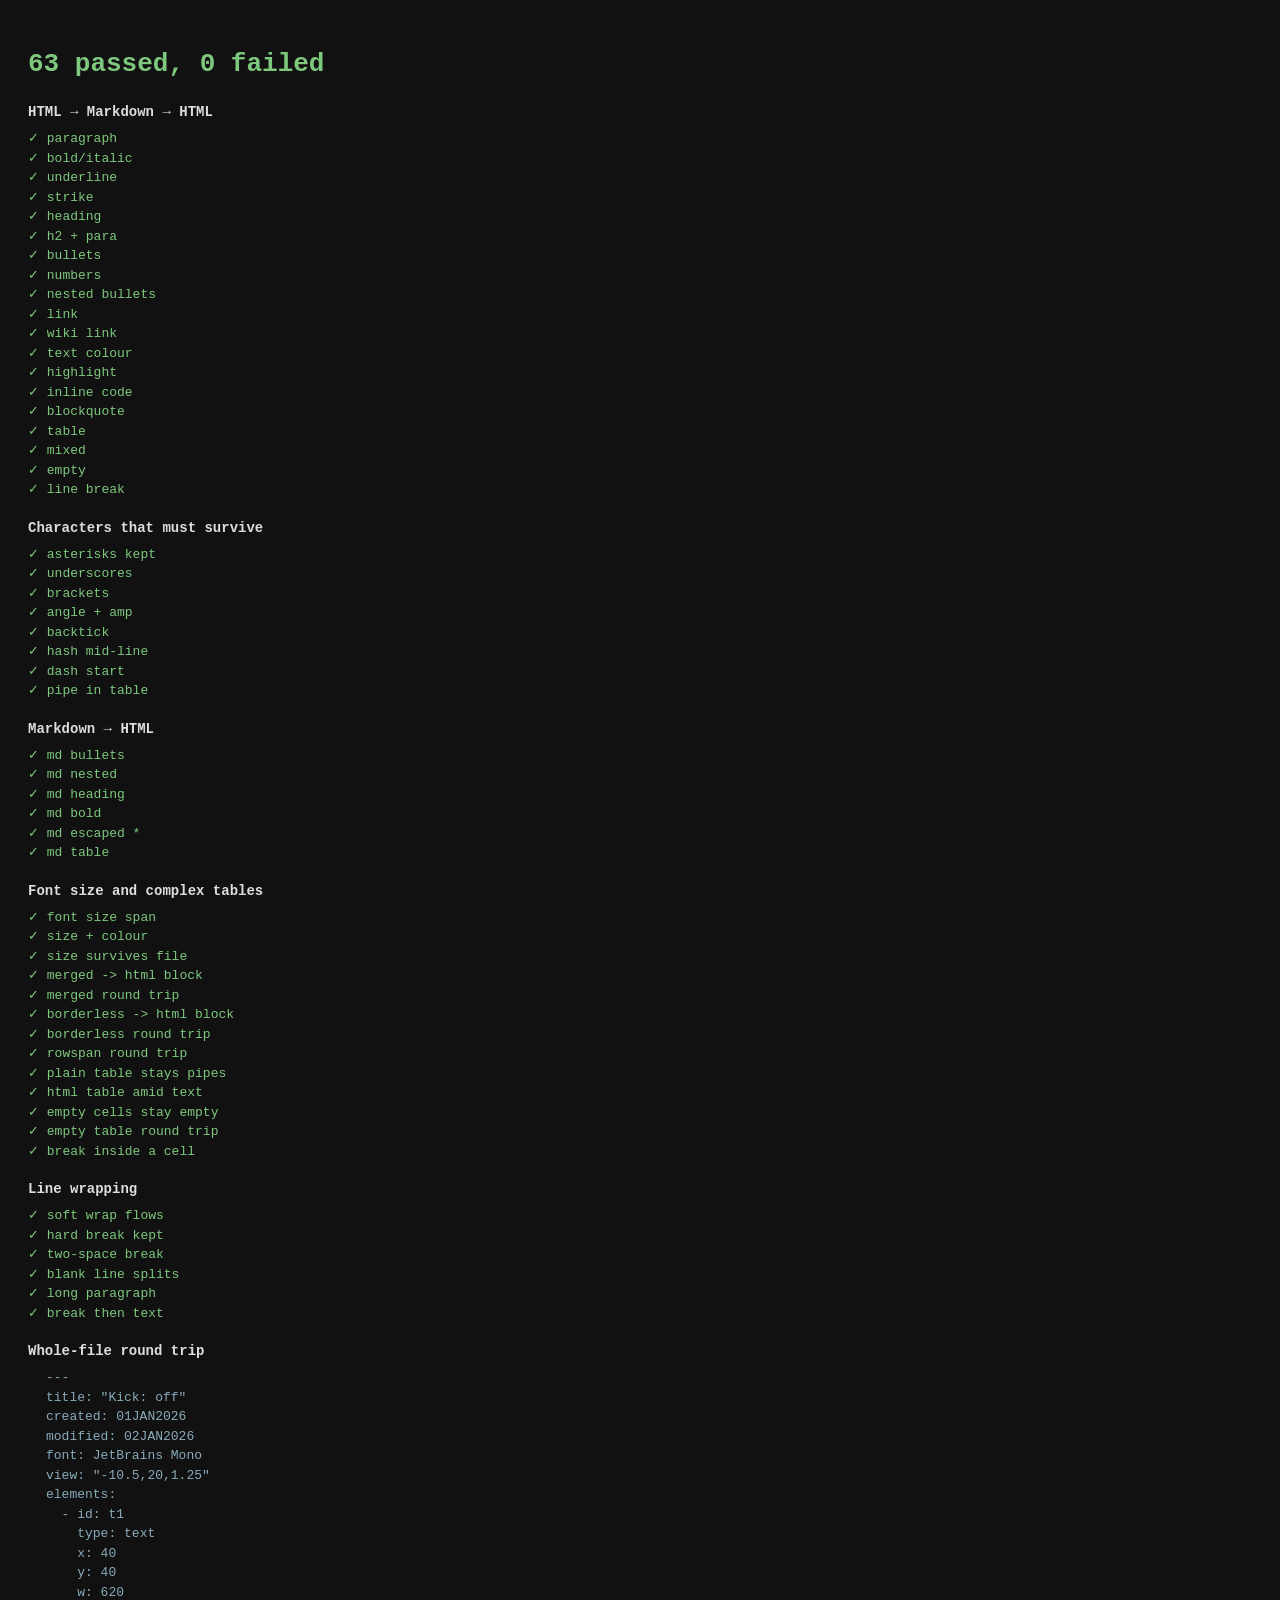
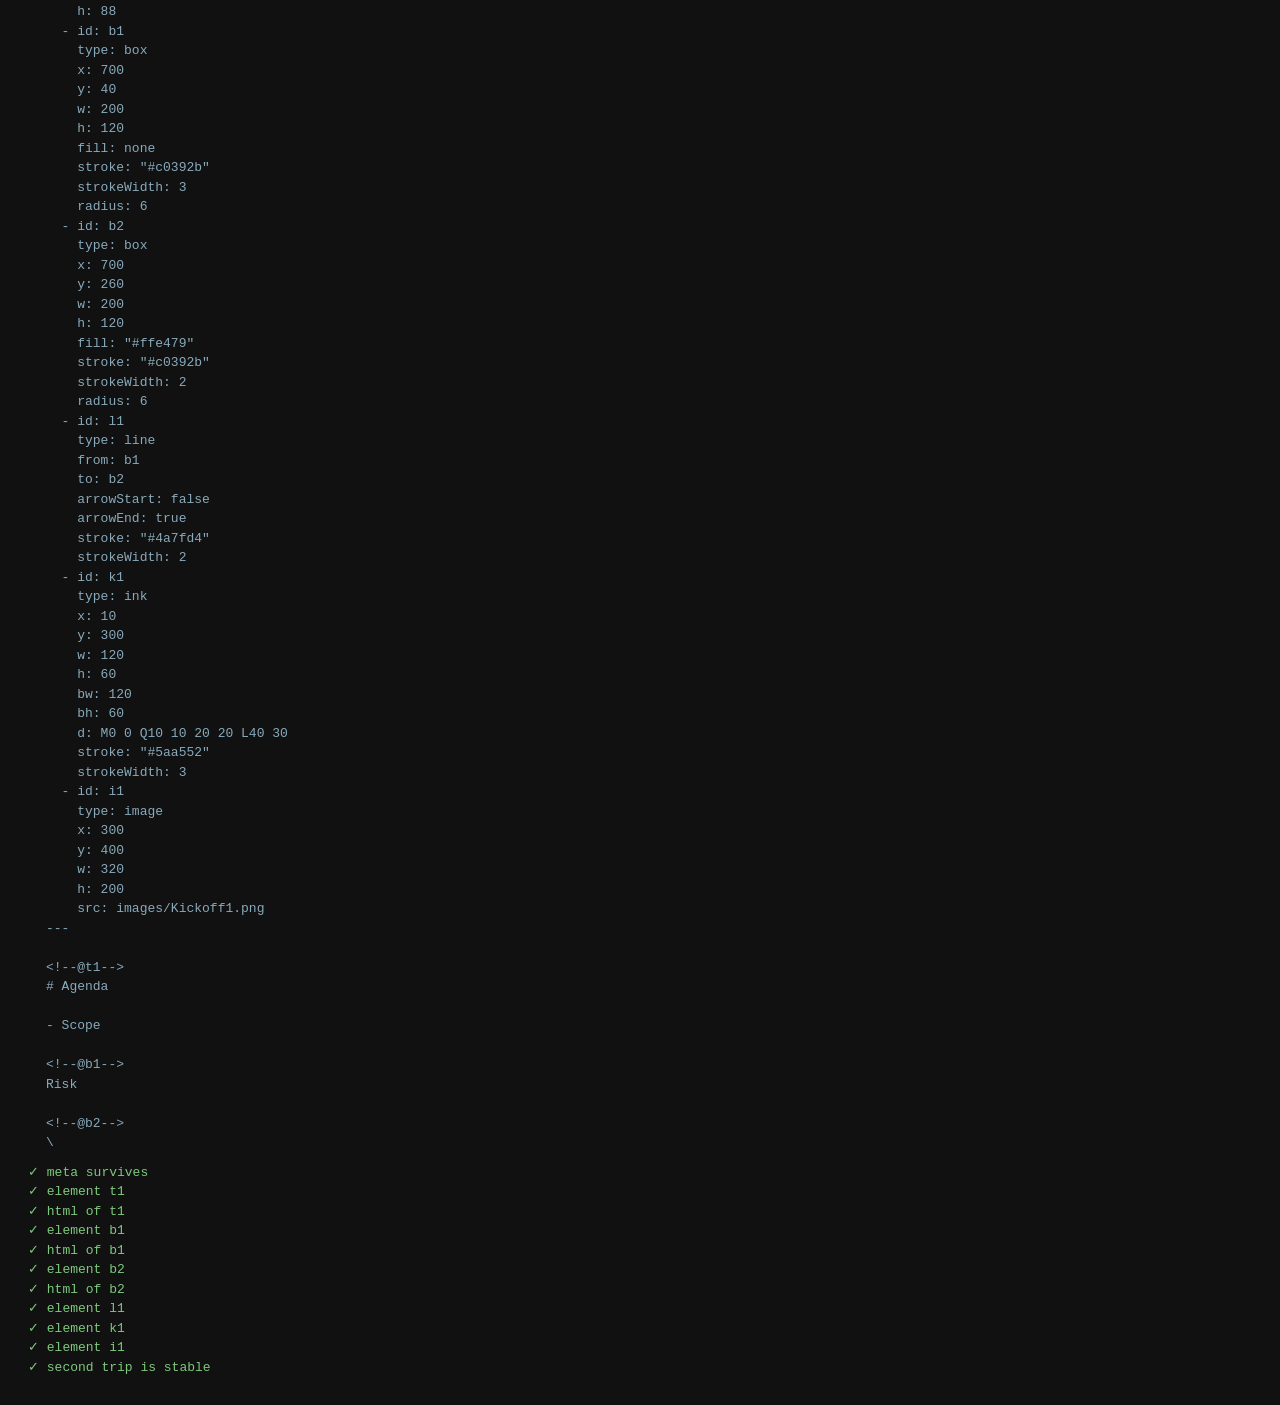
==== app/test.html @ db3f0c67 "Whiteboard: a local, file-backed notebook An offline notes app in the shape of OneNote, where every " ====
<!doctype html>
<html><head><meta charset="utf-8"><title>format round-trip</title>
<style>body{font:13px/1.5 ui-monospace,monospace;padding:20px;background:#111;color:#ddd}
.ok{color:#7ec87e}.bad{color:#ff7b6b}pre{white-space:pre-wrap;margin:2px 0 10px 18px;color:#9aa}
h2{font-size:14px;margin:18px 0 6px}</style></head><body>
<h1 id="head">running…</h1><div id="out"></div>
<script type="module">
import { htmlToMd, mdToHtml, parseNote, serializeNote, inlineToHtml } from './js/format.js';

const out = document.getElementById('out');
let pass = 0, fail = 0;

const norm = h => {
  if (typeof h !== 'string') return String(h);
  const d = document.createElement('div'); d.innerHTML = h;
  return d.innerHTML.replace(/\s+/g, ' ').trim();
};

function t(name, got, want) {
  const ok = norm(got) === norm(want);
  ok ? pass++ : fail++;
  out.insertAdjacentHTML('beforeend',
    `<div class="${ok ? 'ok' : 'bad'}">${ok ? '✓' : '✗'} ${name}</div>` +
    (ok ? '' : `<pre>got : ${norm(got).replace(/[<&]/g, c => c === '<' ? '&lt;' : '&amp;')}
want: ${norm(want).replace(/[<&]/g, c => c === '<' ? '&lt;' : '&amp;')}</pre>`));
}

/** html -> md -> html must land back on the same html */
function trip(name, html) { t(name, mdToHtml(htmlToMd(html)), html); }

out.insertAdjacentHTML('beforeend', '<h2>HTML → Markdown → HTML</h2>');
trip('paragraph',        '<p>Hello world</p>');
trip('bold/italic',      '<p><strong>bold</strong> and <em>italic</em> text</p>');
trip('underline',        '<p><u>underlined</u></p>');
trip('strike',           '<p><s>gone</s></p>');
trip('heading',          '<h1>Agenda</h1>');
trip('h2 + para',        '<h2>Notes</h2><p>body</p>');
trip('bullets',          '<ul><li>one</li><li>two</li></ul>');
trip('numbers',          '<ol><li>first</li><li>second</li></ol>');
trip('nested bullets',   '<ul><li>a<ul><li>b</li></ul></li><li>c</li></ul>');
trip('link',             '<p>see <a href="https://x.dev/a_b">the docs</a></p>');
trip('wiki link',        '<p>see <a class="wiki" data-note="Other Note" href="#">Other Note</a></p>');
trip('text colour',      '<p><span style="color:#d8574b">red</span> normal</p>');
trip('highlight',        '<p><span style="background:#ffe479">lit</span></p>');
trip('inline code',      '<p>run <code>ls -la</code> now</p>');
trip('blockquote',       '<blockquote><p>quoted</p></blockquote>');
trip('table',            '<table><thead><tr><th>a</th><th>b</th></tr></thead><tbody><tr><td>1</td><td>2</td></tr></tbody></table>');
trip('mixed',            '<h1>T</h1><p>intro <strong>x</strong></p><ul><li>bullet</li></ul>');
trip('empty',            '<p><br></p>');
trip('line break',       '<p>one<br>two</p>');

out.insertAdjacentHTML('beforeend', '<h2>Characters that must survive</h2>');
t('asterisks kept',  mdToHtml(htmlToMd('<p>2 * 3 * 4</p>')), '<p>2 * 3 * 4</p>');
t('underscores',     mdToHtml(htmlToMd('<p>snake_case_name</p>')), '<p>snake_case_name</p>');
t('brackets',        mdToHtml(htmlToMd('<p>array[0] and [text]</p>')), '<p>array[0] and [text]</p>');
t('angle + amp',     mdToHtml(htmlToMd('<p>a &lt; b &amp;&amp; c &gt; d</p>')), '<p>a &lt; b &amp;&amp; c &gt; d</p>');
t('backtick',        mdToHtml(htmlToMd('<p>a ` b</p>')), '<p>a ` b</p>');
t('hash mid-line',   mdToHtml(htmlToMd('<p>issue #42 filed</p>')), '<p>issue #42 filed</p>');
t('dash start',      mdToHtml(htmlToMd('<p>- not a bullet</p>')), '<p>- not a bullet</p>');
t('pipe in table',   mdToHtml(htmlToMd('<table><tbody><tr><td>a|b</td></tr></tbody></table>')),
                     '<table><thead><tr><th>a|b</th></tr></thead><tbody></tbody></table>');

out.insertAdjacentHTML('beforeend', '<h2>Markdown → HTML</h2>');
t('md bullets',   mdToHtml('- one\n- two'), '<ul><li>one</li><li>two</li></ul>');
t('md nested',    mdToHtml('- a\n  - b'),   '<ul><li>a<ul><li>b</li></ul></li></ul>');
t('md heading',   mdToHtml('## Two'),        '<h2>Two</h2>');
t('md bold',      mdToHtml('a **b** c'),     '<p>a <strong>b</strong> c</p>');
t('md escaped *', mdToHtml('a \\*b\\* c'),   '<p>a *b* c</p>');
t('md table',     mdToHtml('| a | b |\n| --- | --- |\n| 1 | 2 |'),
   '<table><thead><tr><th>a</th><th>b</th></tr></thead><tbody><tr><td>1</td><td>2</td></tr></tbody></table>');

out.insertAdjacentHTML('beforeend', '<h2>Font size and complex tables</h2>');
trip('font size span',  '<p>a <span style="font-size:24px">big</span> word</p>');
trip('size + colour',   '<p><span style="color:#4a7fd4;font-size:20px">both</span></p>');
t('size survives file',
  (() => { const d = { meta: { title: 'S', created: '01JAN2026', modified: '01JAN2026',
                               font: 'Roboto', view: null },
                       elements: [{ id: 't1', type: 'text', x: 0, y: 0, w: 300,
                                    html: '<p><span style="font-size:32px">huge</span></p>' }] };
           return parseNote(serializeNote(d)).elements[0].html; })(),
  '<p><span style="font-size:32px">huge</span></p>');

// merged cells and hidden rules have no pipe-table spelling -> raw HTML block
const merged = '<table><tr><th colspan="2">Span</th></tr><tr><td>1</td><td>2</td></tr></table>';
t('merged -> html block', htmlToMd(merged).startsWith('<table>'), true);
trip('merged round trip', merged);
const borderless = '<table data-borders="off"><tr><td>a</td><td>b</td></tr></table>';
t('borderless -> html block', htmlToMd(borderless).includes('data-borders'), true);
trip('borderless round trip', borderless);
const rowspan = '<table><tr><td rowspan="2">tall</td><td>x</td></tr><tr><td>y</td></tr></table>';
trip('rowspan round trip', rowspan);
t('plain table stays pipes',
  htmlToMd('<table><thead><tr><th>a</th></tr></thead><tbody><tr><td>1</td></tr></tbody></table>')
    .startsWith('|'), true);
t('html table amid text',
  mdToHtml('before\n\n' + merged + '\n\nafter').includes('colspan="2"'), true);

t('empty cells stay empty',
  htmlToMd('<table><tr><th><br></th><th>x</th></tr><tr><td><br></td><td><br></td></tr></table>'),
  '|   | x |\n| --- | --- |\n|   |   |');
trip('empty table round trip',
  '<table><thead><tr><th><br></th><th><br></th></tr></thead><tbody><tr><td><br></td><td><br></td></tr></tbody></table>');
t('break inside a cell',
  htmlToMd('<table><tr><td>a<br>b</td></tr></table>').includes('a<br>b'), true);

out.insertAdjacentHTML('beforeend', '<h2>Line wrapping</h2>');
t('soft wrap flows',   mdToHtml('line one\nline two'), '<p>line one line two</p>');
t('hard break kept',   mdToHtml('one\\\ntwo'), '<p>one<br>two</p>');
t('two-space break',   mdToHtml('one  \ntwo'), '<p>one<br>two</p>');
t('blank line splits', mdToHtml('one\n\ntwo'), '<p>one</p><p>two</p>');
trip('long paragraph', '<p>' + 'word '.repeat(30).trim() + '</p>');
trip('break then text', '<p>alpha<br>beta gamma</p>');

out.insertAdjacentHTML('beforeend', '<h2>Whole-file round trip</h2>');
const doc = {
  meta: { title: 'Kick: off', created: '01JAN2026', modified: '02JAN2026',
          font: 'JetBrains Mono', view: { x: -10.5, y: 20, scale: 1.25 } },
  elements: [
    { id: 't1', type: 'text', x: 40, y: 40, w: 620, h: 88, html: '<h1>Agenda</h1><ul><li>Scope</li></ul>' },
    { id: 'b1', type: 'box', x: 700, y: 40, w: 200, h: 120, fill: 'none',
      stroke: '#c0392b', strokeWidth: 3, radius: 6, html: '<p>Risk</p>' },
    { id: 'b2', type: 'box', x: 700, y: 260, w: 200, h: 120, fill: '#ffe479',
      stroke: '#c0392b', strokeWidth: 2, radius: 6, html: '<p><br></p>' },
    { id: 'l1', type: 'line', from: 'b1', to: 'b2', stroke: '#4a7fd4', strokeWidth: 2,
      arrowStart: false, arrowEnd: true },
    { id: 'k1', type: 'ink', x: 10, y: 300, w: 120, h: 60, bw: 120, bh: 60,
      stroke: '#5aa552', strokeWidth: 3, d: 'M0 0 Q10 10 20 20 L40 30' },
    { id: 'i1', type: 'image', x: 300, y: 400, w: 320, h: 200, src: 'images/Kickoff1.png' },
  ],
};
const text = serializeNote(doc);
out.insertAdjacentHTML('beforeend',
  `<pre style="color:#8ab">${text.replace(/[<&]/g, c => c === '<' ? '&lt;' : '&amp;')}</pre>`);
const back = parseNote(text);
t('meta survives', JSON.stringify(back.meta), JSON.stringify(doc.meta));
for (const want of doc.elements) {
  const got = back.elements.find(e => e.id === want.id) || {};
  const keys = Object.keys(want).filter(k => k !== 'html' && want[k] !== undefined &&
                                             want[k] !== '' && want[k] !== false);
  t('element ' + want.id,
    JSON.stringify(Object.fromEntries(keys.map(k => [k, got[k]]))),
    JSON.stringify(Object.fromEntries(keys.map(k => [k, want[k]]))));
  if (want.html) t('  html of ' + want.id, got.html, want.html);
}
t('second trip is stable', serializeNote(back), text);

document.getElementById('head').textContent = `${pass} passed, ${fail} failed`;
document.getElementById('head').className = fail ? 'bad' : 'ok';
document.title = fail ? `FAIL ${fail}` : `PASS ${pass}`;
</script></body></html>
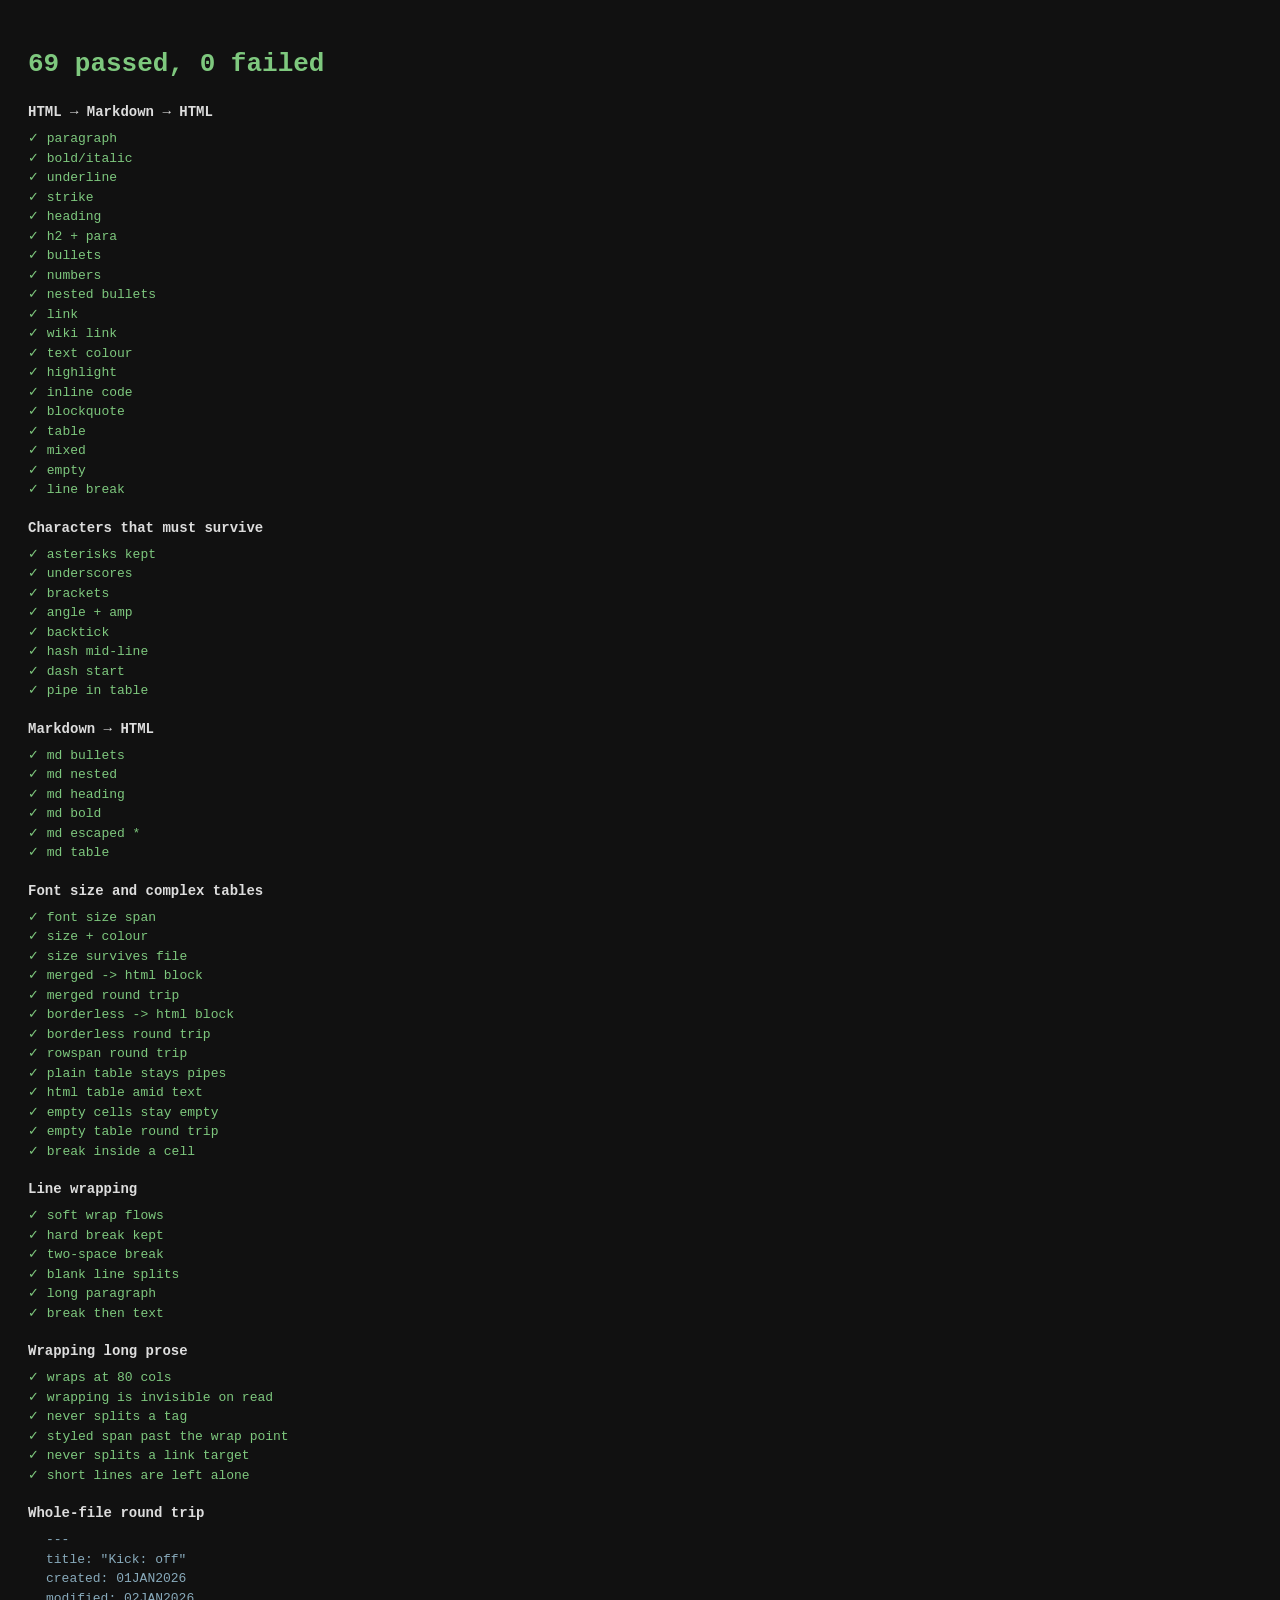
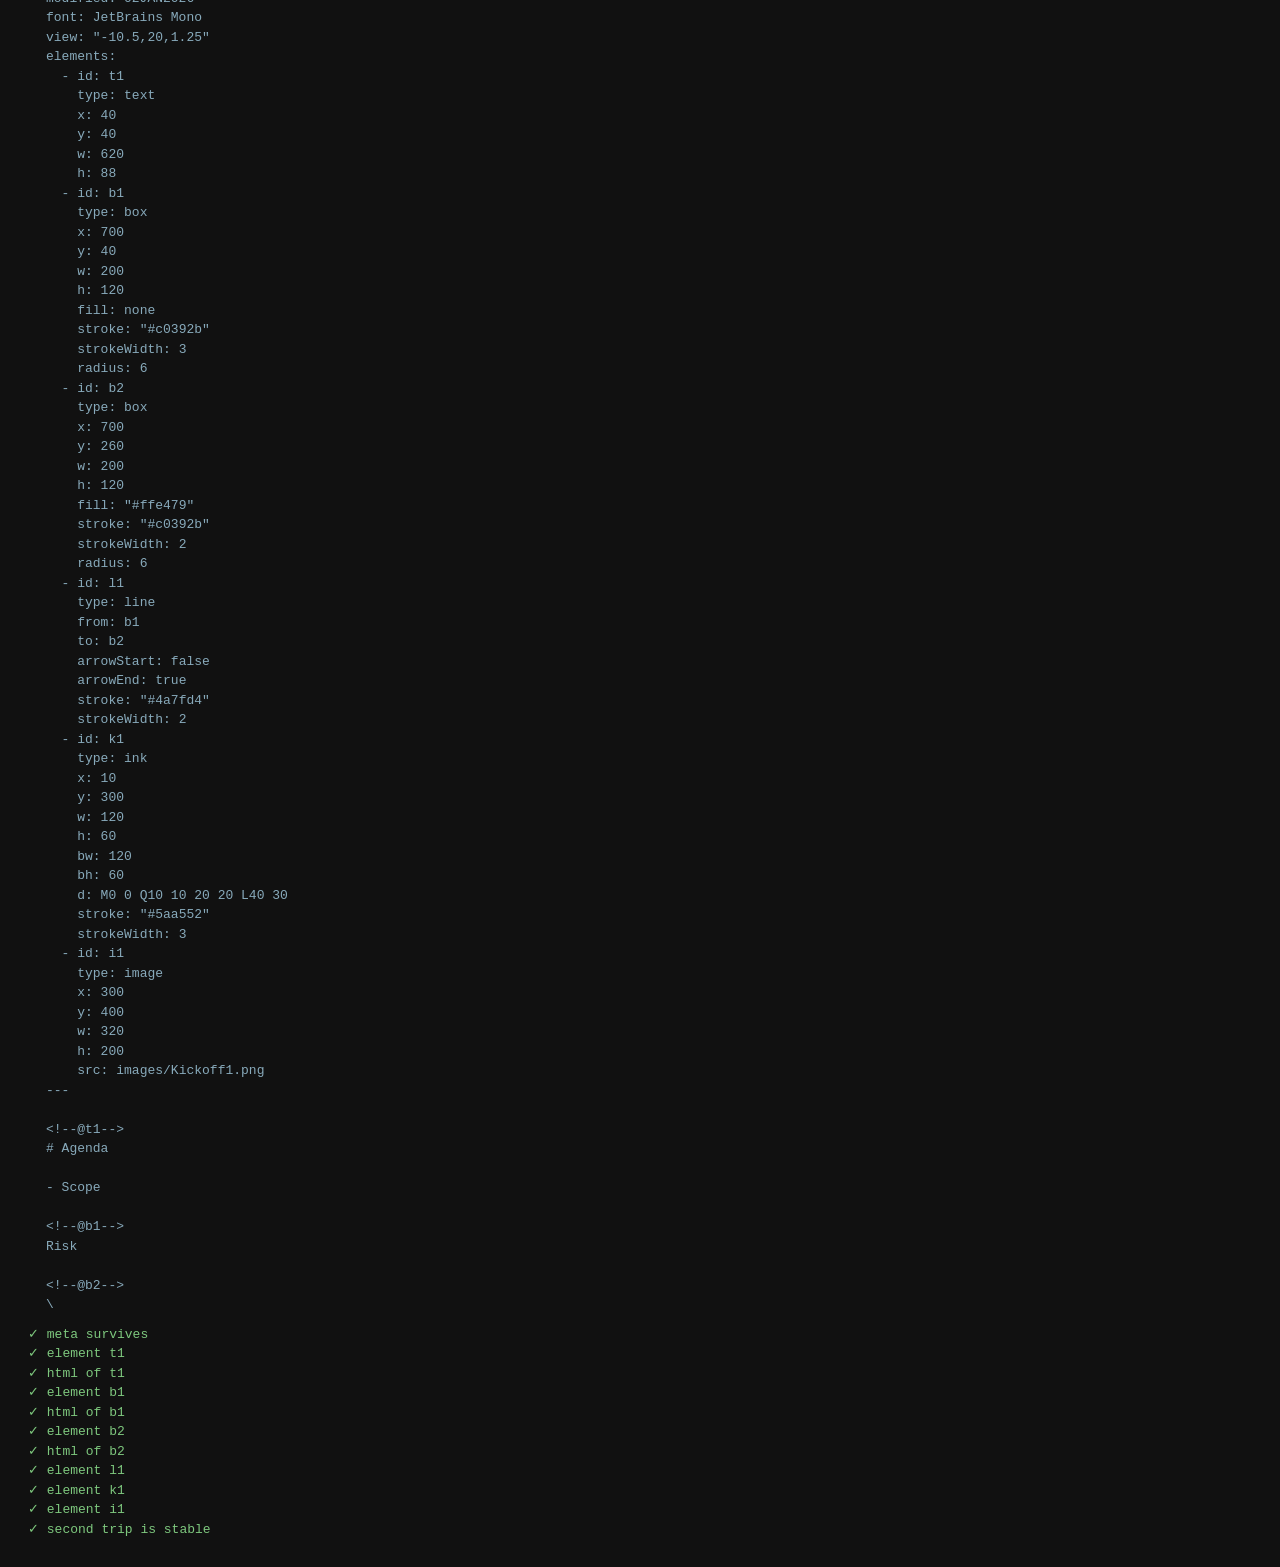
==== commit 8f8d5920: "init" ====
--- a/app/test.html
+++ b/app/test.html
@@ -111,6 +111,21 @@
 trip('long paragraph', '<p>' + 'word '.repeat(30).trim() + '</p>');
 trip('break then text', '<p>alpha<br>beta gamma</p>');
 
+out.insertAdjacentHTML('beforeend', '<h2>Wrapping long prose</h2>');
+const long = 'word '.repeat(40).trim();
+t('wraps at 80 cols',
+  htmlToMd('<p>' + long + '</p>').split('\n').every(l => l.length <= 80), true);
+t('wrapping is invisible on read', mdToHtml(htmlToMd('<p>' + long + '</p>')), '<p>' + long + '</p>');
+t('never splits a tag',
+  htmlToMd('<p>' + 'pad '.repeat(20) + '<span style="color:#d8574b;font-size:20px">tinted words</span> tail</p>')
+    .split('\n').every(l => (l.match(/</g) || []).length === (l.match(/>/g) || []).length), true);
+trip('styled span past the wrap point',
+  '<p>' + 'pad '.repeat(20) + '<span style="color:#d8574b">tinted</span> tail</p>');
+t('never splits a link target',
+  htmlToMd('<p>' + 'pad '.repeat(20) + '<a href="https://example.com/a-very-long-path/here">link</a></p>')
+    .includes('](https://example.com/a-very-long-path/here)'), true);
+t('short lines are left alone', htmlToMd('<p>just a short line</p>'), 'just a short line');
+
 out.insertAdjacentHTML('beforeend', '<h2>Whole-file round trip</h2>');
 const doc = {
   meta: { title: 'Kick: off', created: '01JAN2026', modified: '02JAN2026',
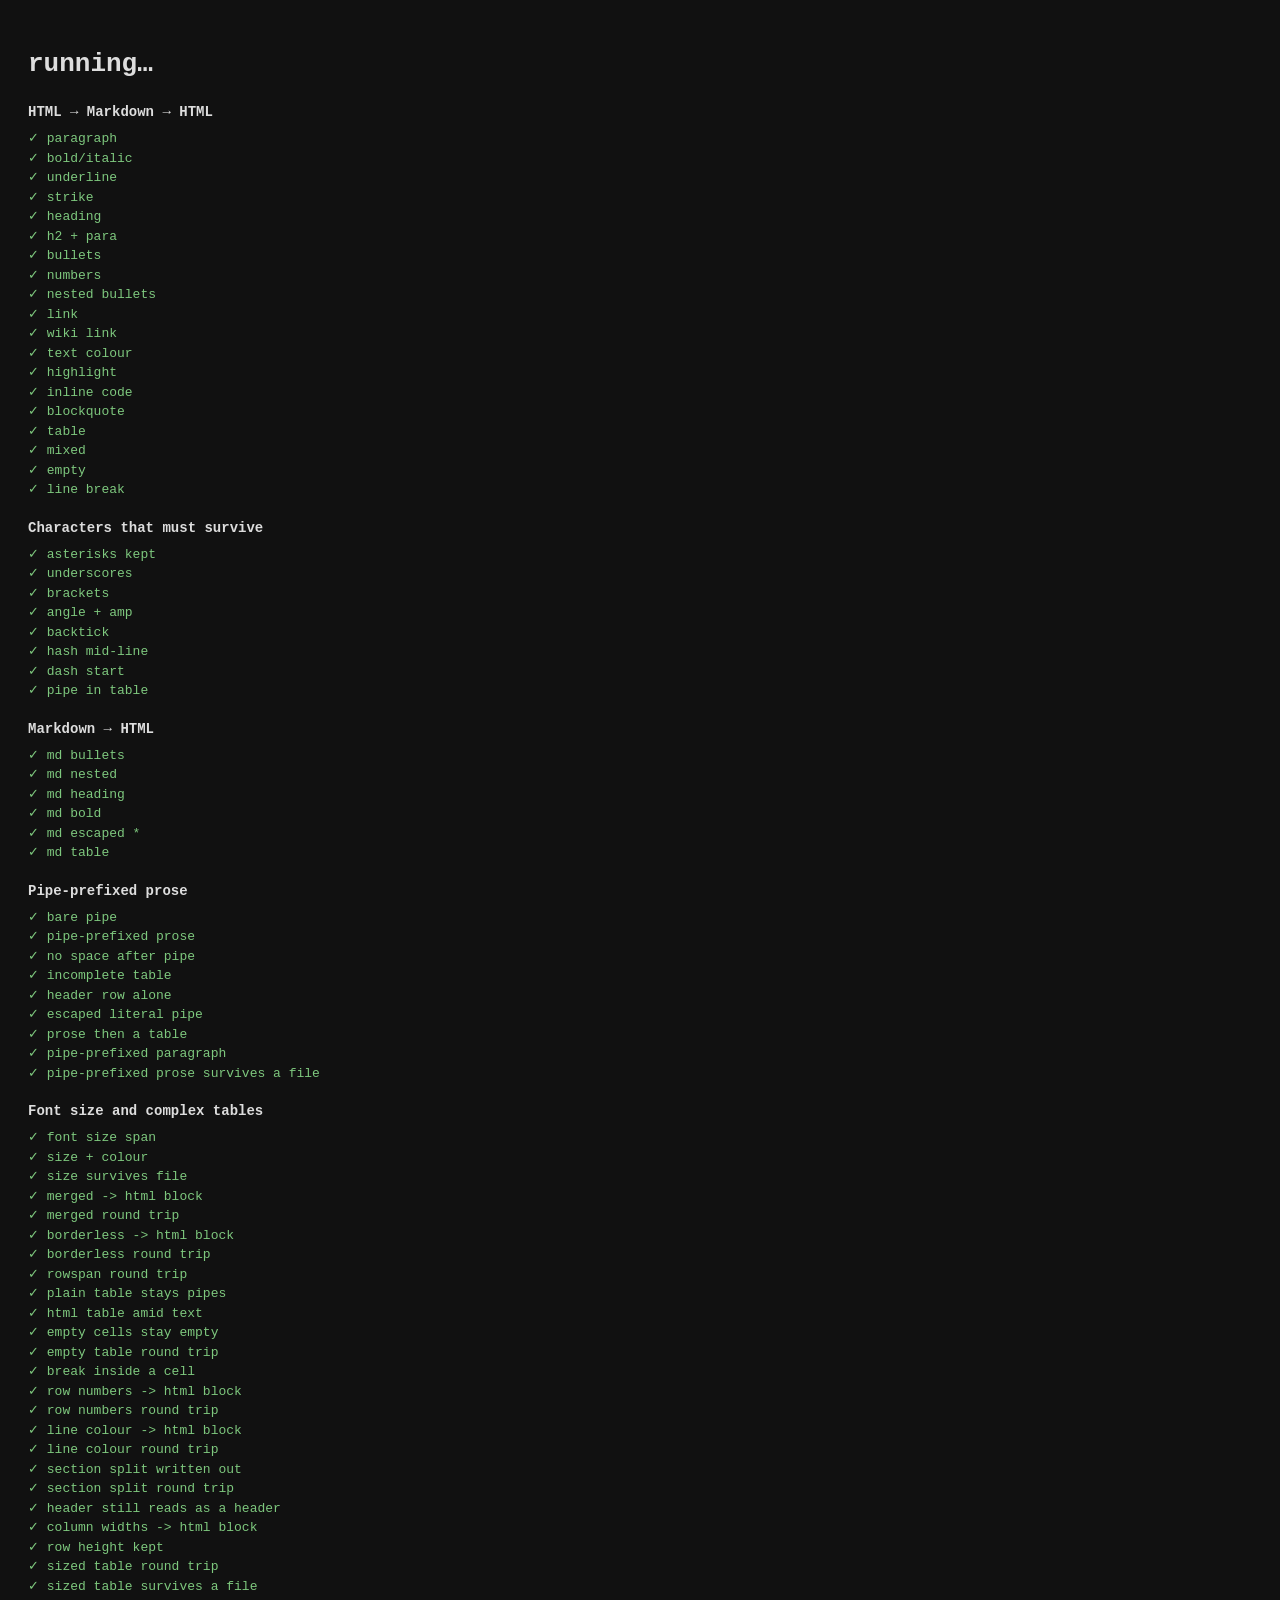
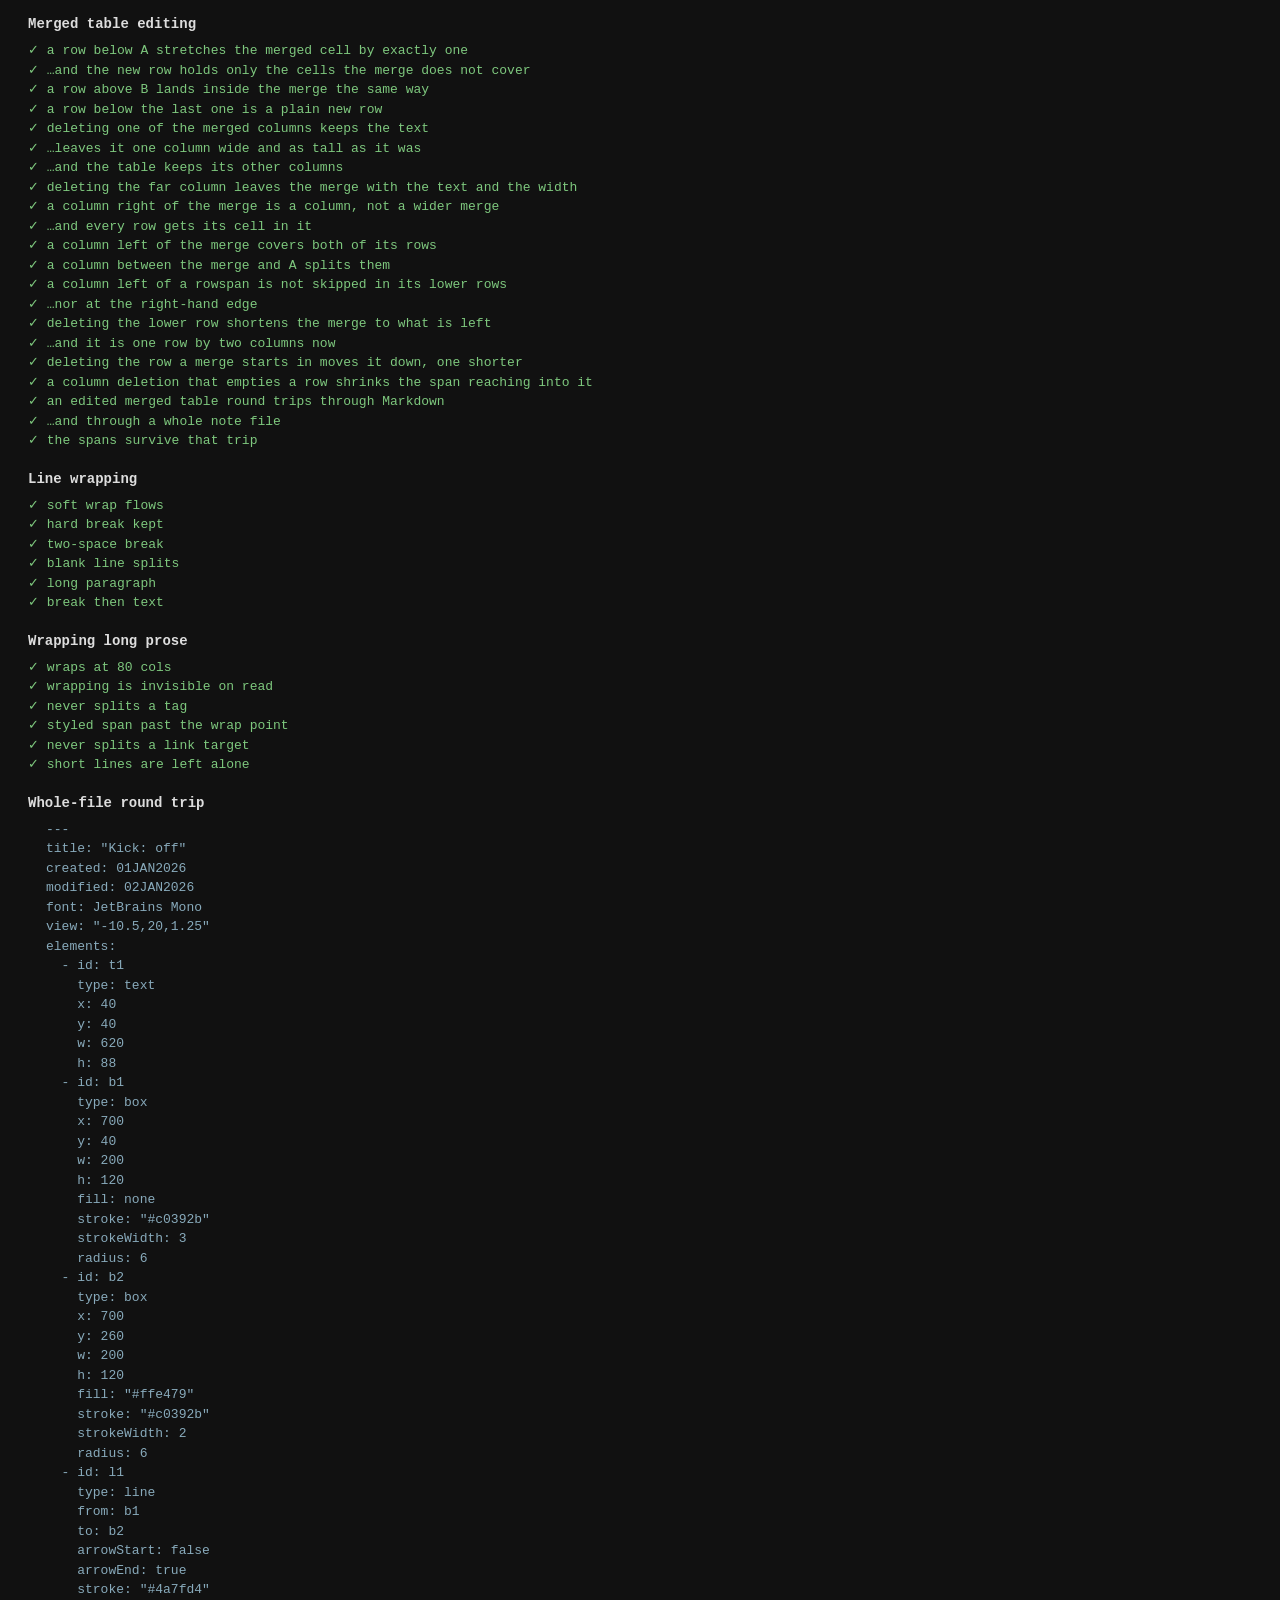
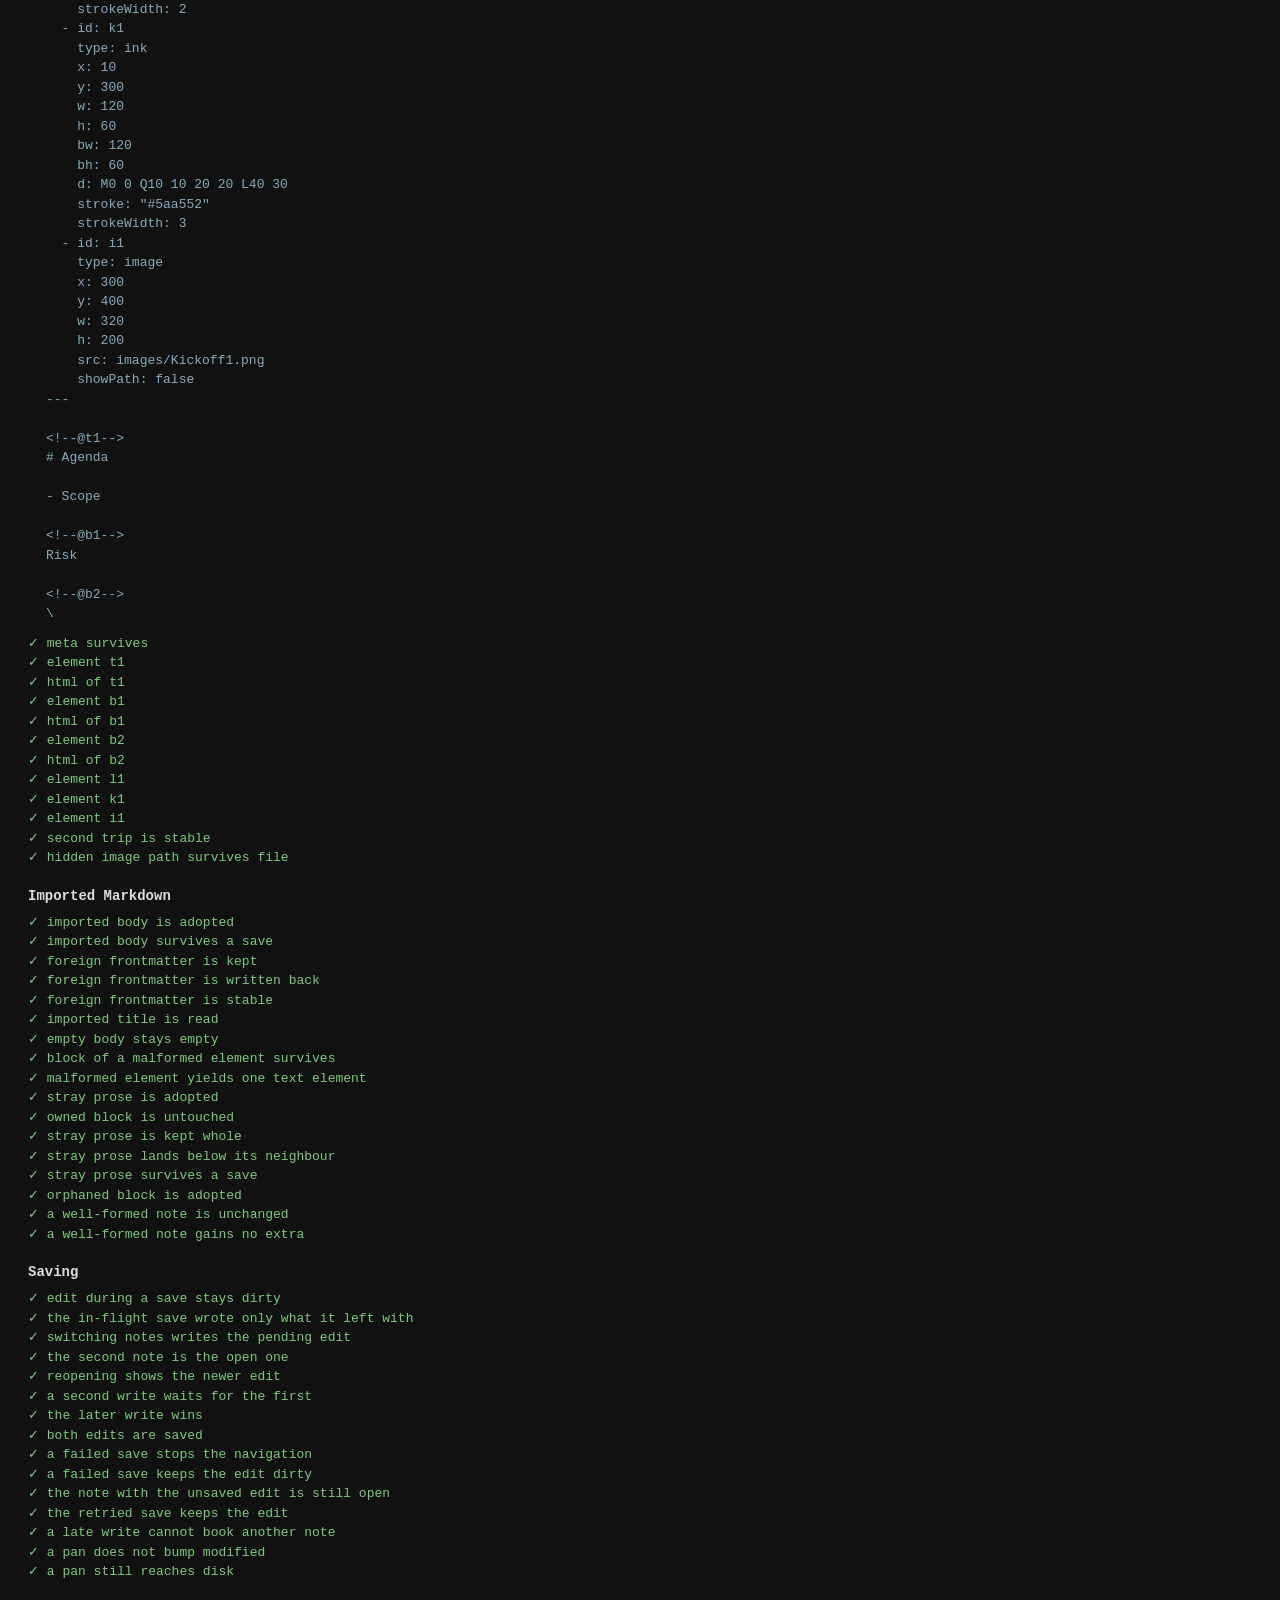
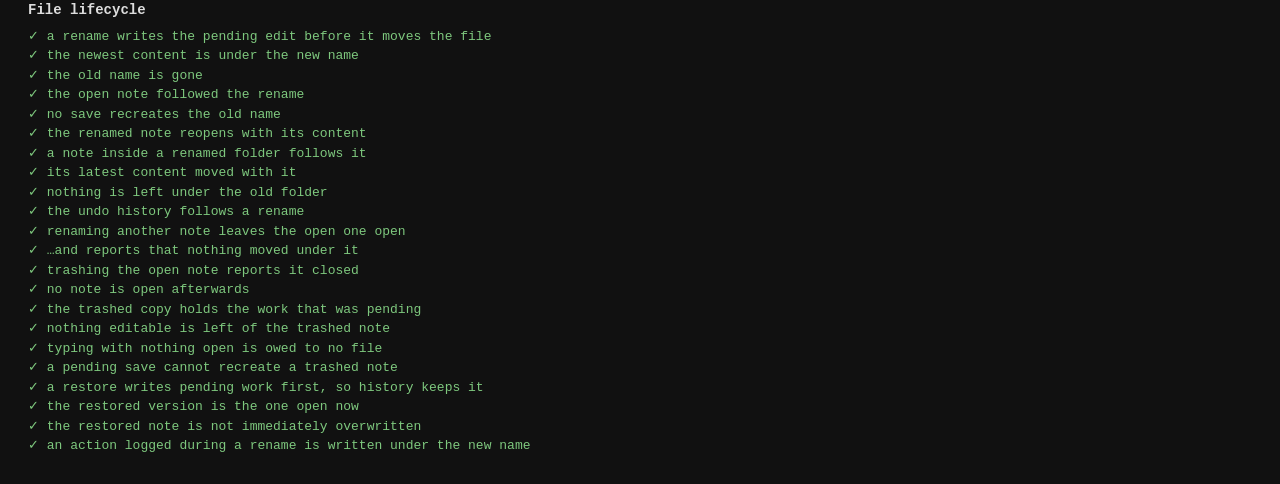
==== commit 0fe14494: "init" ====
--- a/app/test.html
+++ b/app/test.html
@@ -5,7 +5,7 @@
 h2{font-size:14px;margin:18px 0 6px}</style></head><body>
 <h1 id="head">running…</h1><div id="out"></div>
 <script type="module">
-import { htmlToMd, mdToHtml, parseNote, serializeNote, inlineToHtml } from './js/format.js';
+import { htmlToMd, mdToHtml, parseNote, serializeNote, inlineToHtml, __test } from './js/app.js';
 
 const out = document.getElementById('out');
 let pass = 0, fail = 0;
@@ -69,6 +69,79 @@
 t('md table',     mdToHtml('| a | b |\n| --- | --- |\n| 1 | 2 |'),
    '<table><thead><tr><th>a</th><th>b</th></tr></thead><tbody><tr><td>1</td><td>2</td></tr></tbody></table>');
 
+out.insertAdjacentHTML('beforeend', '<h2>Pipe-prefixed prose</h2>');
+
+// A line opening with | that has no divider row under it is not a table. It
+// used to be turned away by the table branch and by the paragraph loop alike,
+// so mdToHtml() spun on it without ever consuming it. A hang cannot be caught
+// on the thread it happens on, so these cases run in a worker that is
+// terminated if it stops answering: a regression fails here instead of
+// freezing the whole suite.
+const pipeCases = [
+  ['bare pipe',           '|',                            '<p>|</p>'],
+  ['pipe-prefixed prose', '| ordinary text',              '<p>| ordinary text</p>'],
+  ['no space after pipe', '|tight',                       '<p>|tight</p>'],
+  ['incomplete table',    '| a | b |\n| 1 | 2 |',         '<p>| a | b | | 1 | 2 |</p>'],
+  ['header row alone',    '| a | b |',                    '<p>| a | b |</p>'],
+  ['escaped literal pipe', 'a \\| b',                      '<p>a | b</p>'],
+  ['prose then a table',  'intro\n| a | b |\n| --- | --- |\n| 1 | 2 |',
+    '<p>intro</p><table><thead><tr><th>a</th><th>b</th></tr></thead>' +
+    '<tbody><tr><td>1</td><td>2</td></tr></tbody></table>'],
+];
+
+// The worker gets app.js as text and runs it with the handful of browser
+// globals its top level touches, so the parser under test is the shipped one.
+const WORKER_SRC = `
+onmessage = e => {
+  const noop = () => {};
+  const node = () => ({ style: {}, dataset: {}, children: [], childNodes: [],
+    innerHTML: '', textContent: '', append: noop, appendChild: noop, setAttribute: noop,
+    getAttribute: () => null, addEventListener: noop, querySelector: () => null,
+    querySelectorAll: () => [], classList: { add: noop, remove: noop, toggle: noop, contains: () => false } });
+  const document = { createElement: node, createElementNS: node, createTextNode: node,
+    createDocumentFragment: node, createRange: node, body: node(), head: node(),
+    documentElement: node(), querySelector: () => null, querySelectorAll: () => [],
+    getElementById: () => null, addEventListener: noop, removeEventListener: noop,
+    execCommand: noop, getSelection: () => null };
+  const window = { addEventListener: noop, removeEventListener: noop, devicePixelRatio: 1,
+    getComputedStyle: () => ({}), location: { href: '', hash: '' },
+    matchMedia: () => ({ matches: false, addEventListener: noop, addListener: noop }) };
+  const localStorage = { getItem: () => null, setItem: noop, removeItem: noop };
+  const parse = new Function('document', 'window', 'localStorage', 'navigator', 'fetch',
+    e.data.src + '\\n; return mdToHtml;')(document, window, localStorage,
+    { userAgent: '', platform: '', sendBeacon: noop }, () => new Promise(noop));
+  postMessage(e.data.cases.map(parse));
+};
+`;
+
+const parsed = await (async () => {
+  const src = (await (await fetch('./js/app.js')).text()).replace(/^export /gm, '');
+  const url = URL.createObjectURL(new Blob([WORKER_SRC], { type: 'text/javascript' }));
+  const worker = new Worker(url);
+  try {
+    return await new Promise(resolve => {
+      const bell = setTimeout(() => resolve({ error: 'timed out after 3s' }), 3000);
+      worker.onmessage = ev => { clearTimeout(bell); resolve(ev.data); };
+      worker.onerror = ev => { clearTimeout(bell); resolve({ error: ev.message || 'worker error' }); };
+      worker.postMessage({ src, cases: pipeCases.map(c => c[1]) });
+    });
+  } finally { worker.terminate(); URL.revokeObjectURL(url); }
+})();
+
+if (!Array.isArray(parsed)) {
+  t('mdToHtml answers on pipe-prefixed lines', parsed.error, 'an answer');
+} else {
+  pipeCases.forEach(([name, , want], k) => t(name, parsed[k], want));
+
+  // Only now that the parser is known to return is it safe to run the same
+  // text through the page's own thread.
+  trip('pipe-prefixed paragraph', '<p>| ordinary text</p>');
+  t('pipe-prefixed prose survives a file', (() => {
+    const md = '---\ntitle: T\nelements:\n  - id: t1\n    type: text\n---\n\n<!--@t1-->\n| ordinary text';
+    return parseNote(serializeNote(parseNote(md))).elements[0].html;
+  })(), '<p>| ordinary text</p>');
+}
+
 out.insertAdjacentHTML('beforeend', '<h2>Font size and complex tables</h2>');
 trip('font size span',  '<p>a <span style="font-size:24px">big</span> word</p>');
 trip('size + colour',   '<p><span style="color:#4a7fd4;font-size:20px">both</span></p>');
@@ -103,6 +176,178 @@
 t('break inside a cell',
   htmlToMd('<table><tr><td>a<br>b</td></tr></table>').includes('a<br>b'), true);
 
+// row numbers, a line colour and dragged sizes are all table state a pipe table
+// cannot spell, so each one has to push the table out to a raw HTML block
+const numbered = '<table data-numbers="on"><tr><td>a</td><td>b</td></tr></table>';
+t('row numbers -> html block', htmlToMd(numbered).includes('data-numbers="on"'), true);
+trip('row numbers round trip', numbered);
+
+const tinted = '<table style="--tbl-line: #d8574b;"><tr><td>a</td></tr></table>';
+t('line colour -> html block', htmlToMd(tinted).includes('--tbl-line'), true);
+trip('line colour round trip', tinted);
+
+// the thead/tbody split has to survive, or the table that comes back is not the
+// one that went out and no two states of it can be told apart
+const split = '<table data-numbers="on"><thead><tr><th>a</th></tr></thead>'
+  + '<tbody><tr><td>1</td></tr></tbody></table>';
+t('section split written out', htmlToMd(split).includes('<thead>'), true);
+trip('section split round trip', split);
+t('header still reads as a header',
+  (() => { const d = document.createElement('div'); d.innerHTML = mdToHtml(htmlToMd(split));
+           return d.querySelector('tr').children[0].tagName; })(), 'TH');
+
+const sized = '<table style="table-layout: fixed; width: 240px;">' +
+  '<colgroup><col style="width: 90px;"><col style="width: 150px;"></colgroup>' +
+  '<tr style="height: 44px;"><td>a</td><td>b</td></tr></table>';
+t('column widths -> html block', htmlToMd(sized).includes('<colgroup>'), true);
+t('row height kept', htmlToMd(sized).includes('height: 44px'), true);
+trip('sized table round trip', sized);
+
+t('sized table survives a file', (() => {
+  const d = parseNote(serializeNote(parseNote('---\ntitle: T\nelements:\n  - id: t1\n    type: text\n---\n\n<!--@t1-->\n' + sized)));
+  return d.elements[0].html;
+})(), sized);
+
+out.insertAdjacentHTML('beforeend', '<h2>Merged table editing</h2>');
+{
+  // The grid map holds one spanning cell in several slots at once, so a loop
+  // over slots must not mistake those for several cells: that is how a rowspan
+  // used to grow twice over, and how a merged cell used to be decremented into
+  // deletion. Everything here is driven through the real M_table helpers.
+  const tbl = __test.M_table;
+
+  // rowspan=2 colspan=2 'merged' on the left, A and B down the right-hand edge
+  const fixture = (html) => {
+    const host = document.createElement('div');
+    // colspan before rowspan is the order the writer emits, so a table that
+    // has been through a file still compares as the same string.
+    host.innerHTML = html || '<table><tbody>' +
+      '<tr><td colspan="2" rowspan="2">merged</td><td>A</td></tr>' +
+      '<tr><td>B</td></tr></tbody></table>';
+    return host.firstElementChild;
+  };
+  const cellNamed = (table, text) =>
+    [...table.querySelectorAll('th, td')].find(c => c.textContent.trim() === text);
+  /** Every slot of the grid, row by row: '·' is an empty cell, '×' no cell. */
+  const shape = (table) => {
+    const g = tbl.gridOf(table);
+    return g.grid.map(row =>
+      Array.from({ length: g.width }, (_, c) =>
+        row[c] ? (row[c].textContent.trim() || '·') : '×').join(' ')).join(' / ');
+  };
+  /** 'rowsxcols' of the named cell — or 'gone', which is a result too. */
+  const span = (table, text) => {
+    const cell = cellNamed(table, text);
+    return cell ? `${cell.rowSpan}x${cell.colSpan}` : 'gone';
+  };
+
+  // ── a row inserted across a merged cell ──────────────────────────────────
+  let table = fixture();
+  tbl.insertRow(table, cellNamed(table, 'A'), true);
+  t('a row below A stretches the merged cell by exactly one',
+    span(table, 'merged'), '3x2');
+  t('…and the new row holds only the cells the merge does not cover',
+    shape(table), 'merged merged A / merged merged · / merged merged B');
+
+  table = fixture();
+  tbl.insertRow(table, cellNamed(table, 'B'), false);
+  t('a row above B lands inside the merge the same way',
+    shape(table), 'merged merged A / merged merged · / merged merged B');
+
+  table = fixture();
+  tbl.insertRow(table, cellNamed(table, 'B'), true);
+  t('a row below the last one is a plain new row',
+    shape(table), 'merged merged A / merged merged B / · · ·');
+
+  // ── a column deleted out of a merged cell ────────────────────────────────
+  table = fixture();
+  tbl.deleteColumn(table, cellNamed(table, 'merged'));
+  t('deleting one of the merged columns keeps the text',
+    cellNamed(table, 'merged') ? 'merged' : 'gone', 'merged');
+  t('…leaves it one column wide and as tall as it was',
+    span(table, 'merged'), '2x1');
+  t('…and the table keeps its other columns', shape(table), 'merged A / merged B');
+
+  // Nothing is left starting in the lower row once B's column goes, so the row
+  // goes with it and the merge stops claiming to cover it.
+  table = fixture();
+  tbl.deleteColumn(table, cellNamed(table, 'A'));
+  t('deleting the far column leaves the merge with the text and the width',
+    span(table, 'merged') + ' ' + shape(table), '1x2 merged merged');
+
+  // ── the symmetric column insertion ───────────────────────────────────────
+  table = fixture();
+  tbl.insertColumn(table, cellNamed(table, 'merged'), true);
+  t('a column right of the merge is a column, not a wider merge',
+    span(table, 'merged'), '2x2');
+  t('…and every row gets its cell in it',
+    shape(table), 'merged merged · A / merged merged · B');
+
+  table = fixture();
+  tbl.insertColumn(table, cellNamed(table, 'merged'), false);
+  t('a column left of the merge covers both of its rows',
+    shape(table), '· merged merged A / · merged merged B');
+
+  table = fixture();
+  tbl.insertColumn(table, cellNamed(table, 'A'), false);
+  t('a column between the merge and A splits them',
+    shape(table), 'merged merged · A / merged merged · B');
+
+  // A column inserted beside a cell that is only tall still needs a cell in the
+  // row that cell merely passes through.
+  table = fixture('<table><tbody><tr><td rowspan="2">tall</td><td>x</td></tr>' +
+                  '<tr><td>y</td></tr></tbody></table>');
+  tbl.insertColumn(table, cellNamed(table, 'tall'), false);
+  t('a column left of a rowspan is not skipped in its lower rows',
+    shape(table), '· tall x / · tall y');
+
+  table = fixture('<table><tbody><tr><td rowspan="2">tall</td><td>x</td></tr>' +
+                  '<tr><td>y</td></tr></tbody></table>');
+  tbl.insertColumn(table, cellNamed(table, 'x'), true);
+  t('…nor at the right-hand edge', shape(table), 'tall x · / tall y ·');
+
+  // ── the symmetric row deletion ───────────────────────────────────────────
+  table = fixture();
+  tbl.deleteRow(table, cellNamed(table, 'B'));
+  t('deleting the lower row shortens the merge to what is left',
+    shape(table), 'merged merged A');
+  t('…and it is one row by two columns now',
+    span(table, 'merged'), '1x2');
+
+  table = fixture();
+  tbl.deleteRow(table, cellNamed(table, 'A'));
+  t('deleting the row a merge starts in moves it down, one shorter',
+    shape(table), 'merged merged B');
+
+  // A column whose rows hold nothing else leaves no row behind claiming to be
+  // covered by a span that no longer reaches it.
+  table = fixture('<table><tbody><tr><td rowspan="2">tall</td><td>x</td></tr>' +
+                  '<tr><td>y</td></tr></tbody></table>');
+  tbl.deleteColumn(table, cellNamed(table, 'x'));
+  t('a column deletion that empties a row shrinks the span reaching into it',
+    shape(table), 'tall');
+
+  // ── the result is still a note that can be saved and opened again ────────
+  table = fixture();
+  tbl.insertRow(table, cellNamed(table, 'A'), true);
+  tbl.insertColumn(table, cellNamed(table, 'A'), true);
+  const edited = table.outerHTML;
+  t('an edited merged table round trips through Markdown',
+    mdToHtml(htmlToMd(edited)), edited);
+  t('…and through a whole note file', (() => {
+    const doc = { meta: { title: 'T', created: '01JAN2026', modified: '01JAN2026',
+                          font: 'Roboto', view: null },
+                  elements: [{ id: 't1', type: 'text', x: 0, y: 0, w: 300, html: edited }] };
+    return parseNote(serializeNote(doc)).elements[0].html;
+  })(), edited);
+  // Undo restores a document snapshot wholesale, so what it has to survive is
+  // that same round trip: the geometry has to still be there to put back.
+  t('the spans survive that trip', (() => {
+    const back = fixture(mdToHtml(htmlToMd(edited)));
+    return span(back, 'merged') + ' ' + shape(back);
+  })(), '3x2 merged merged A · / merged merged · · / merged merged B ·');
+}
+
 out.insertAdjacentHTML('beforeend', '<h2>Line wrapping</h2>');
 t('soft wrap flows',   mdToHtml('line one\nline two'), '<p>line one line two</p>');
 t('hard break kept',   mdToHtml('one\\\ntwo'), '<p>one<br>two</p>');
@@ -140,7 +385,8 @@
       arrowStart: false, arrowEnd: true },
     { id: 'k1', type: 'ink', x: 10, y: 300, w: 120, h: 60, bw: 120, bh: 60,
       stroke: '#5aa552', strokeWidth: 3, d: 'M0 0 Q10 10 20 20 L40 30' },
-    { id: 'i1', type: 'image', x: 300, y: 400, w: 320, h: 200, src: 'images/Kickoff1.png' },
+    { id: 'i1', type: 'image', x: 300, y: 400, w: 320, h: 200,
+      src: 'images/Kickoff1.png', showPath: false },
   ],
 };
 const text = serializeNote(doc);
@@ -158,6 +404,322 @@
   if (want.html) t('  html of ' + want.id, got.html, want.html);
 }
 t('second trip is stable', serializeNote(back), text);
+t('hidden image path survives file', back.elements.find(e => e.id === 'i1').showPath, false);
+
+out.insertAdjacentHTML('beforeend', '<h2>Imported Markdown</h2>');
+
+// A file whose frontmatter is somebody else's — a title and a tag list, no
+// `elements:` — used to be handed to the element reader, which found nothing to
+// read and substituted a blank text box. The prose was still on disk until the
+// first save wrote the blank document back over it.
+const imported = '---\ntitle: Imported\ntags: [inbox, later]\naliases:\n  - Old Name\n---\n\nImportant prose\n';
+const impDoc = parseNote(imported, 'Imported');
+t('imported body is adopted', impDoc.elements[0].html, '<p>Important prose</p>');
+t('imported body survives a save', parseNote(serializeNote(impDoc)).elements[0].html,
+  '<p>Important prose</p>');
+t('foreign frontmatter is kept', JSON.stringify(impDoc.meta.extra),
+  JSON.stringify(['tags: [inbox, later]', 'aliases:', '  - Old Name']));
+t('foreign frontmatter is written back',
+  /\ntags: \[inbox, later\]\naliases:\n  - Old Name\n/.test(serializeNote(impDoc)), true);
+t('foreign frontmatter is stable', serializeNote(parseNote(serializeNote(impDoc))),
+  serializeNote(impDoc));
+t('imported title is read', impDoc.meta.title, 'Imported');
+
+// Frontmatter and nothing else: there is no body to lose, so the note opens
+// empty rather than inventing a paragraph.
+const emptyBody = parseNote('---\ntitle: Bare\ntags: [x]\n---\n', 'Bare');
+t('empty body stays empty', emptyBody.elements.length + ':' + emptyBody.elements[0].html,
+  '1:<p><br></p>');
+
+// An element definition missing its type is dropped by the reader. Its block
+// must not go with it.
+const broken = parseNote('---\ntitle: B\nelements:\n  - id: t1\n    x: 40\n---\n\n<!--@t1-->\n# Kept\n', 'B');
+t('block of a malformed element survives', broken.elements[0].html, '<h1>Kept</h1>');
+t('malformed element yields one text element',
+  broken.elements.length + ':' + broken.elements[0].type, '1:text');
+
+// Prose above the first marker belongs to no element. It is parked below the
+// ones that do exist instead of being swallowed.
+const stray = parseNote('---\ntitle: S\nelements:\n  - id: t1\n    type: text\n    x: 40\n    y: 40\n    w: 620\n    h: 100\n---\n\nloose intro\n\n<!--@t1-->\nowned\n', 'S');
+t('stray prose is adopted', stray.elements.length, 2);
+t('owned block is untouched', stray.elements[0].html, '<p>owned</p>');
+t('stray prose is kept whole', (stray.elements[1] || {}).html, '<p>loose intro</p>');
+t('stray prose lands below its neighbour',
+  [(stray.elements[1] || {}).x, (stray.elements[1] || {}).y].join(','), '40,180');
+t('stray prose survives a save', parseNote(serializeNote(stray)).elements.map(e => e.html).join('|'),
+  '<p>owned</p>|<p>loose intro</p>');
+
+// A block whose id matches nothing at all in `elements:`.
+const ghost = parseNote('---\ntitle: G\nelements:\n  - id: t1\n    type: text\n    x: 40\n    y: 40\n    w: 620\n---\n\n<!--@t1-->\nkept\n\n<!--@gone-->\norphaned\n', 'G');
+t('orphaned block is adopted', ghost.elements.map(e => e.html).join('|'),
+  '<p>kept</p>|<p>orphaned</p>');
+
+// A Paper note that is entirely well-formed gains nothing and loses nothing.
+const clean = '---\ntitle: C\ncreated: 01JAN2026\nmodified: 01JAN2026\nfont: Roboto\nelements:\n  - id: t1\n    type: text\n    x: 40\n    y: 40\n    w: 620\n---\n\n<!--@t1-->\n# Clean\n';
+t('a well-formed note is unchanged', serializeNote(parseNote(clean, 'C')), clean);
+t('a well-formed note gains no extra', 'extra' in parseNote(clean, 'C').meta, false);
+
+out.insertAdjacentHTML('beforeend', '<h2>Saving</h2>');
+
+// The store is driven against stub API responses that can be held open, which
+// is the only way to see what an edit made *during* a write is worth. Nothing
+// here touches the real notebook: every endpoint the store calls is replaced
+// for the rest of the page, the note paths are ones no notebook would have,
+// and the one localStorage key it writes is put back afterwards.
+await (async () => { try {
+  const { M_store, api } = __test;
+  const { store, open, commit, saveNow, touchView, undo, logAction,
+          settle, moveFile, trashFile, restoreFile } = M_store;
+
+  const A = '__test-store-A.md', B = '__test-store-B.md';
+  const noteText = (name, body) => `---
+title: ${name}
+created: 01JAN2026
+modified: 01JAN2026
+font: Roboto
+elements:
+  - id: t1
+    type: text
+    x: 0
+    y: 0
+    w: 300
+---
+
+<!--@t1-->
+${body}
+`;
+
+  const disk = { [A]: noteText('A', 'first'), [B]: noteText('B', 'other') };
+  const writes = [];            // every PUT the store made, newest last
+  const waiting = [];           // held responses, in the order they were asked for
+  let hold = false;
+  let fails = false;
+
+  api.read = path => Promise.resolve({ text: disk[path], mtime: 1 });
+  api.write = (path, text) => {
+    writes.push({ path, text });
+    if (fails) return Promise.reject(new Error('disk on fire'));
+    const land = res => { disk[path] = text; res({ mtime: writes.length + 1 }); };
+    if (!hold) return new Promise(land);
+    return new Promise(res => waiting.push(() => land(res)));
+  };
+  api.actions = () => Promise.resolve({ actions: [] });
+  api.setActions = () => Promise.resolve({});
+  const tick = () => new Promise(r => setTimeout(r, 0));
+  // A queued write only reaches api.write a microtask later, so hold-and-release
+  // has to wait for the request to actually be made before answering it.
+  const asked = async () => { for (let i = 0; !waiting.length && i < 100; i++) await tick(); };
+  const release = async () => { await asked(); (waiting.shift() || (() => {}))(); };
+  const edit = html => { store.doc.elements[0].html = html; commit(); };
+  const body = path => { const d = document.createElement('div');
+                         d.innerHTML = parseNote(disk[path]).elements[0].html;
+                         return d.textContent.trim(); };
+
+  const lastKey = localStorage.getItem('wb:last');
+
+  // ── an edit made while a save is in flight is not saved by that save ──────
+  await open(A);
+  edit('<p>one</p>');
+  hold = true;
+  const inFlight = saveNow();
+  await asked();
+  edit('<p>two</p>');
+  await release();
+  await inFlight;
+  t('edit during a save stays dirty', store.dirty, true);
+  t('the in-flight save wrote only what it left with', body(A), 'one');
+
+  // ── …and switching notes right afterwards still takes it to disk ──────────
+  hold = false;
+  await open(B);
+  t('switching notes writes the pending edit', body(A), 'two');
+  t('the second note is the open one', store.path, B);
+
+  // ── overlapping saves cannot land out of order ───────────────────────────
+  await open(A);
+  t('reopening shows the newer edit', store.doc.elements[0].html, '<p>two</p>');
+  hold = true;
+  edit('<p>three</p>');
+  const first = saveNow();
+  await asked();
+  edit('<p>four</p>');
+  const second = saveNow();
+  await tick(); await tick();
+  t('a second write waits for the first', waiting.length, 1);
+  await release(); await first;
+  await release(); await second;
+  t('the later write wins', body(A), 'four');
+  t('both edits are saved', store.dirty, false);
+  hold = false;
+
+  // ── a failed save keeps the work and stops the navigation ────────────────
+  edit('<p>five</p>');
+  fails = true;
+  let stopped = false;
+  try { await open(B); } catch { stopped = true; }
+  fails = false;
+  t('a failed save stops the navigation', stopped, true);
+  t('a failed save keeps the edit dirty', store.dirty, true);
+  t('the note with the unsaved edit is still open', store.path, A);
+  await saveNow();
+  t('the retried save keeps the edit', body(A), 'five');
+
+  // ── a write that comes back late cannot book a note that has moved on ────
+  hold = true;
+  edit('<p>six</p>');
+  const stray = saveNow();
+  await asked();
+  const savedText = store.savedText;
+  store.path = B;                       // as if a switch had happened meanwhile
+  await release(); await stray;
+  t('a late write cannot book another note', store.savedText, savedText);
+  store.path = A;
+  hold = false;
+  await saveNow();
+
+  // ── panning is persisted, but is not an edit ─────────────────────────────
+  store.doc.meta.modified = '01JAN2020';
+  store.doc.meta.view = { x: 5, y: 7, scale: 1 };
+  touchView();
+  await saveNow();
+  t('a pan does not bump modified', store.doc.meta.modified, '01JAN2020');
+  t('a pan still reaches disk', JSON.stringify(parseNote(disk[A]).meta.view),
+    JSON.stringify({ x: 5, y: 7, scale: 1 }));
+
+  out.insertAdjacentHTML('beforeend', '<h2>File lifecycle</h2>');
+
+  // Renaming, trashing and restoring move the file under the open document, so
+  // each one is watched for the same thing: what the note still owed the disk
+  // at the moment the file moved, and what the store thought was open after.
+  const trashed = [];           // { path, text } as the note went to .trash
+  const versions = {};          // stored versions, plus what a restore replaced
+  const logged = [];            // every action-log write, newest last
+  let renameAsked = null;       // what was still owed when the rename went out
+
+  const bodyOf = text => { const d = document.createElement('div');
+                           d.innerHTML = parseNote(text).elements[0].html;
+                           return d.textContent.trim(); };
+  const moveKeys = (from, to) => {
+    for (const key of Object.keys(disk)) {
+      if (key !== from && !key.startsWith(from + '/')) continue;
+      disk[to + key.slice(from.length)] = disk[key];
+      delete disk[key];
+    }
+  };
+  api.rename = (from, to) => {
+    renameAsked = { dirty: store.dirty, writes: writes.length };
+    moveKeys(from, to);
+    return Promise.resolve({ path: to });
+  };
+  api.remove = path => {
+    for (const key of Object.keys(disk)) {
+      if (key !== path && !key.startsWith(path + '/')) continue;
+      trashed.push({ path: key, text: disk[key] });
+      delete disk[key];
+    }
+    return Promise.resolve({ trashed: path });
+  };
+  api.restore = (path, at) => {
+    versions[at + ':replaced'] = disk[path];   // the server snapshots this first
+    disk[path] = versions[at];
+    return Promise.resolve({ path, mtime: 99 });
+  };
+  api.setActions = (path, actions) => { logged.push({ path, actions }); return Promise.resolve({}); };
+
+  const C = '__test-store-C.md';
+
+  // ── a rename settles the note first, and takes it with it ────────────────
+  await open(A);
+  edit('<p>renamed</p>');
+  await moveFile(A, C);
+  t('a rename writes the pending edit before it moves the file', renameAsked.dirty, false);
+  t('the newest content is under the new name', body(C), 'renamed');
+  t('the old name is gone', A in disk, false);
+  t('the open note followed the rename', store.path, C);
+  await saveNow();
+  t('no save recreates the old name', A in disk, false);
+  await open(C);
+  t('the renamed note reopens with its content', store.doc.elements[0].html, '<p>renamed</p>');
+
+  // ── …and so does a note inside a renamed folder ──────────────────────────
+  const FA = '__test-store-f/A.md';
+  disk[FA] = noteText('A', 'in a folder');
+  await open(FA);
+  edit('<p>folder edit</p>');
+  await moveFile('__test-store-f', '__test-store-g');
+  t('a note inside a renamed folder follows it', store.path, '__test-store-g/A.md');
+  t('its latest content moved with it', body('__test-store-g/A.md'), 'folder edit');
+  t('nothing is left under the old folder', FA in disk, false);
+
+  // ── a renamed note keeps the undo stack parked under its old name ────────
+  const D = '__test-store-D.md', E = '__test-store-E.md';
+  disk[D] = noteText('D', 'start');
+  await open(D);
+  edit('<p>step one</p>');
+  edit('<p>step two</p>');
+  await open(B);                                  // parks D's undo stack
+  await moveFile(D, E);
+  await open(E);
+  t('the undo history follows a rename', undo(), true);
+
+  // ── renaming some other note leaves the open one alone ───────────────────
+  await open(B);
+  const other = await moveFile(E, '__test-store-E2.md');
+  t('renaming another note leaves the open one open', store.path, B);
+  t('…and reports that nothing moved under it', other.active, null);
+
+  // ── a trashed note takes its pending work with it, and does not come back ─
+  await open(C);
+  edit('<p>doomed</p>');
+  const closed = await trashFile(C);
+  t('trashing the open note reports it closed', closed, true);
+  t('no note is open afterwards', store.path, null);
+  t('the trashed copy holds the work that was pending', bodyOf(trashed.at(-1).text), 'doomed');
+  t('nothing editable is left of the trashed note', store.doc.elements[0].html, '<p><br></p>');
+  edit('<p>ghost</p>');
+  t('typing with nothing open is owed to no file', store.dirty, false);
+  await saveNow();
+  t('a pending save cannot recreate a trashed note', C in disk, false);
+
+  // ── a restore keeps the work it steps away from ──────────────────────────
+  const R = '__test-store-R.md';
+  disk[R] = noteText('R', 'current');
+  versions.v1 = noteText('R', 'old version');
+  await open(R);
+  edit('<p>unsaved work</p>');
+  await restoreFile(R, 'v1');
+  t('a restore writes pending work first, so history keeps it',
+    bodyOf(versions['v1:replaced']), 'unsaved work');
+  await open(R);
+  t('the restored version is the one open now', body(R), 'old version');
+  t('the restored note is not immediately overwritten', store.dirty, false);
+
+  // ── an action logged while a rename is in flight lands under the new name ─
+  const S = '__test-store-S.md', T = '__test-store-T.md';
+  disk[S] = noteText('S', 'logged');
+  await open(S);
+  const plainRename = api.rename;
+  let releaseRename = null;
+  api.rename = (from, to) => new Promise(res => {
+    releaseRename = () => plainRename(from, to).then(res);
+  });
+  const renaming = moveFile(S, T);
+  for (let i = 0; !releaseRename && i < 100; i++) await tick();
+  logged.length = 0;
+  logAction('Logged mid-rename');
+  releaseRename();
+  await renaming;
+  api.rename = plainRename;
+  await settle();
+  t('an action logged during a rename is written under the new name',
+    logged.at(-1) && logged.at(-1).path, T);
+
+  lastKey === null ? localStorage.removeItem('wb:last') : localStorage.setItem('wb:last', lastKey);
+  // Let the action log's debounce fire into the stub, so no beacon carrying a
+  // test path is left queued for when this page closes.
+  await new Promise(r => setTimeout(r, 1700));
+  } catch (e) { t('store tests ran to the end', String(e && e.message || e), 'no error'); }
+})();
 
 document.getElementById('head').textContent = `${pass} passed, ${fail} failed`;
 document.getElementById('head').className = fail ? 'bad' : 'ok';
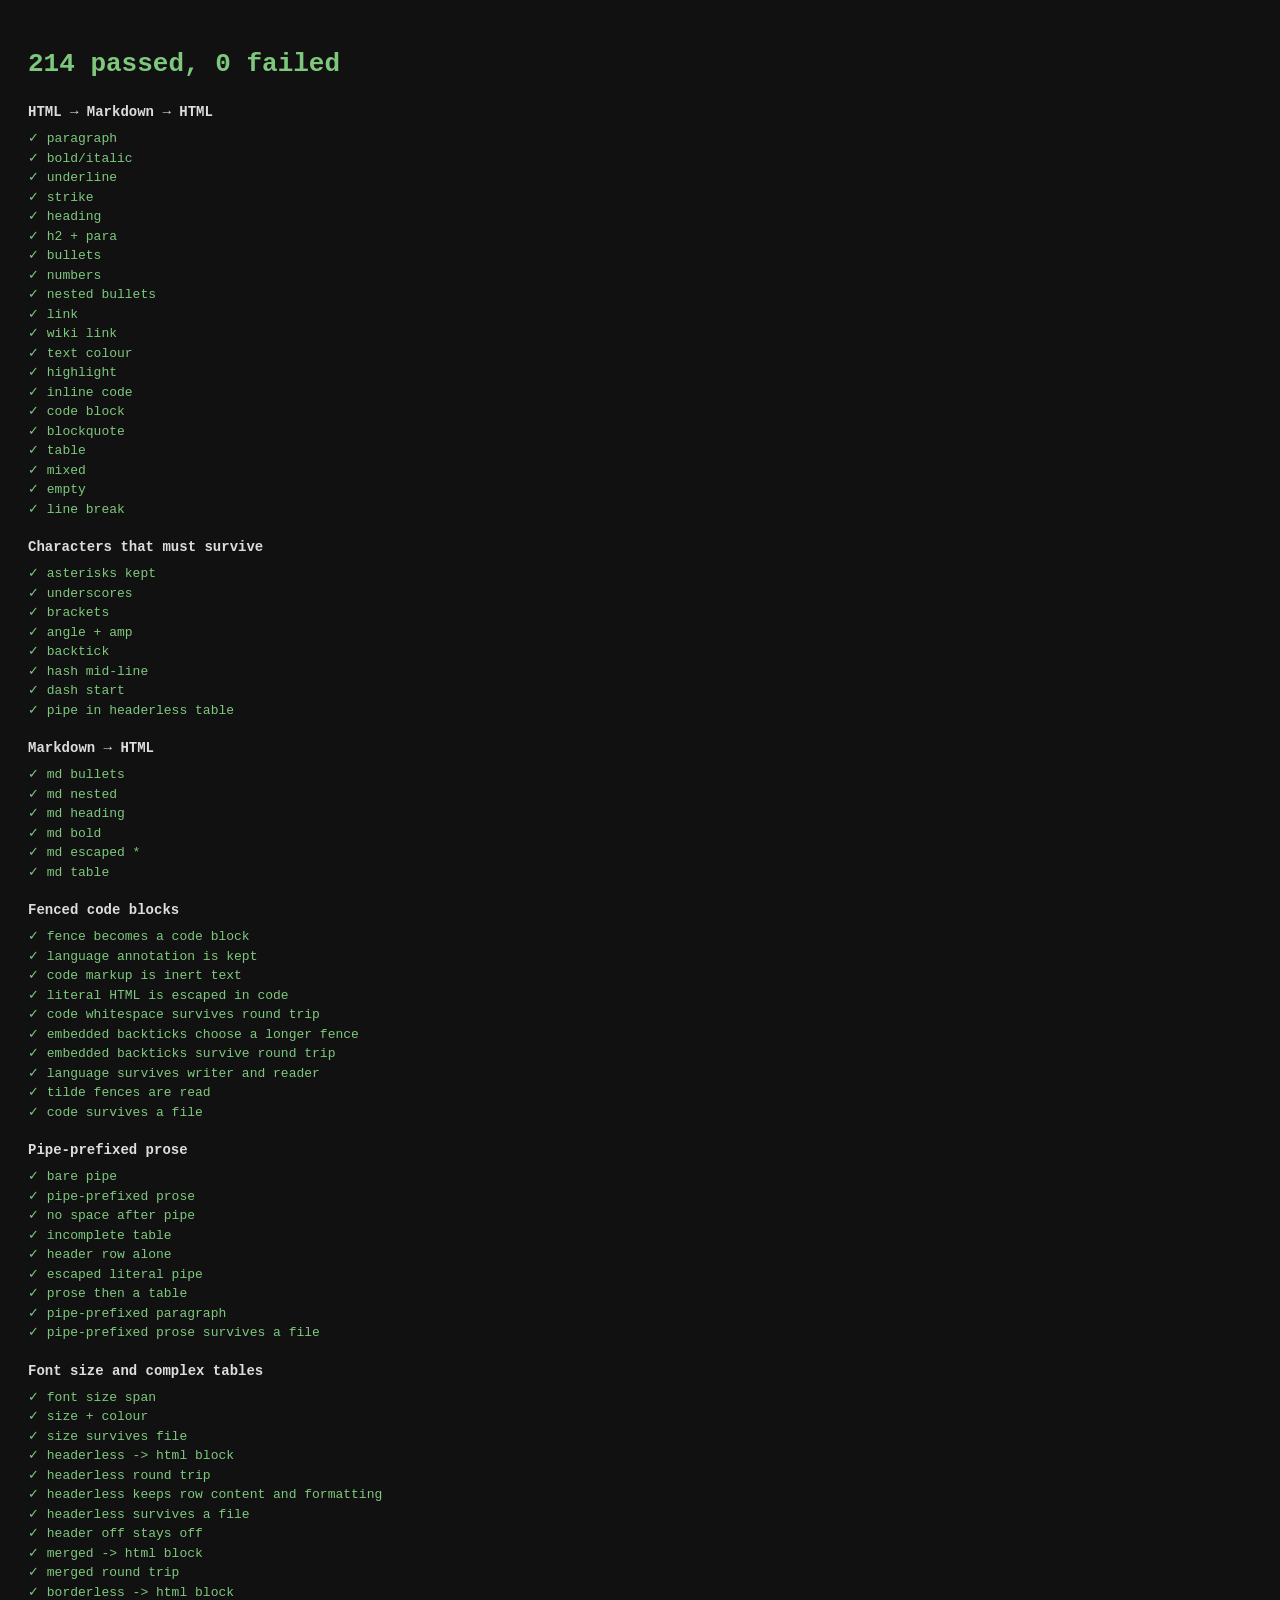
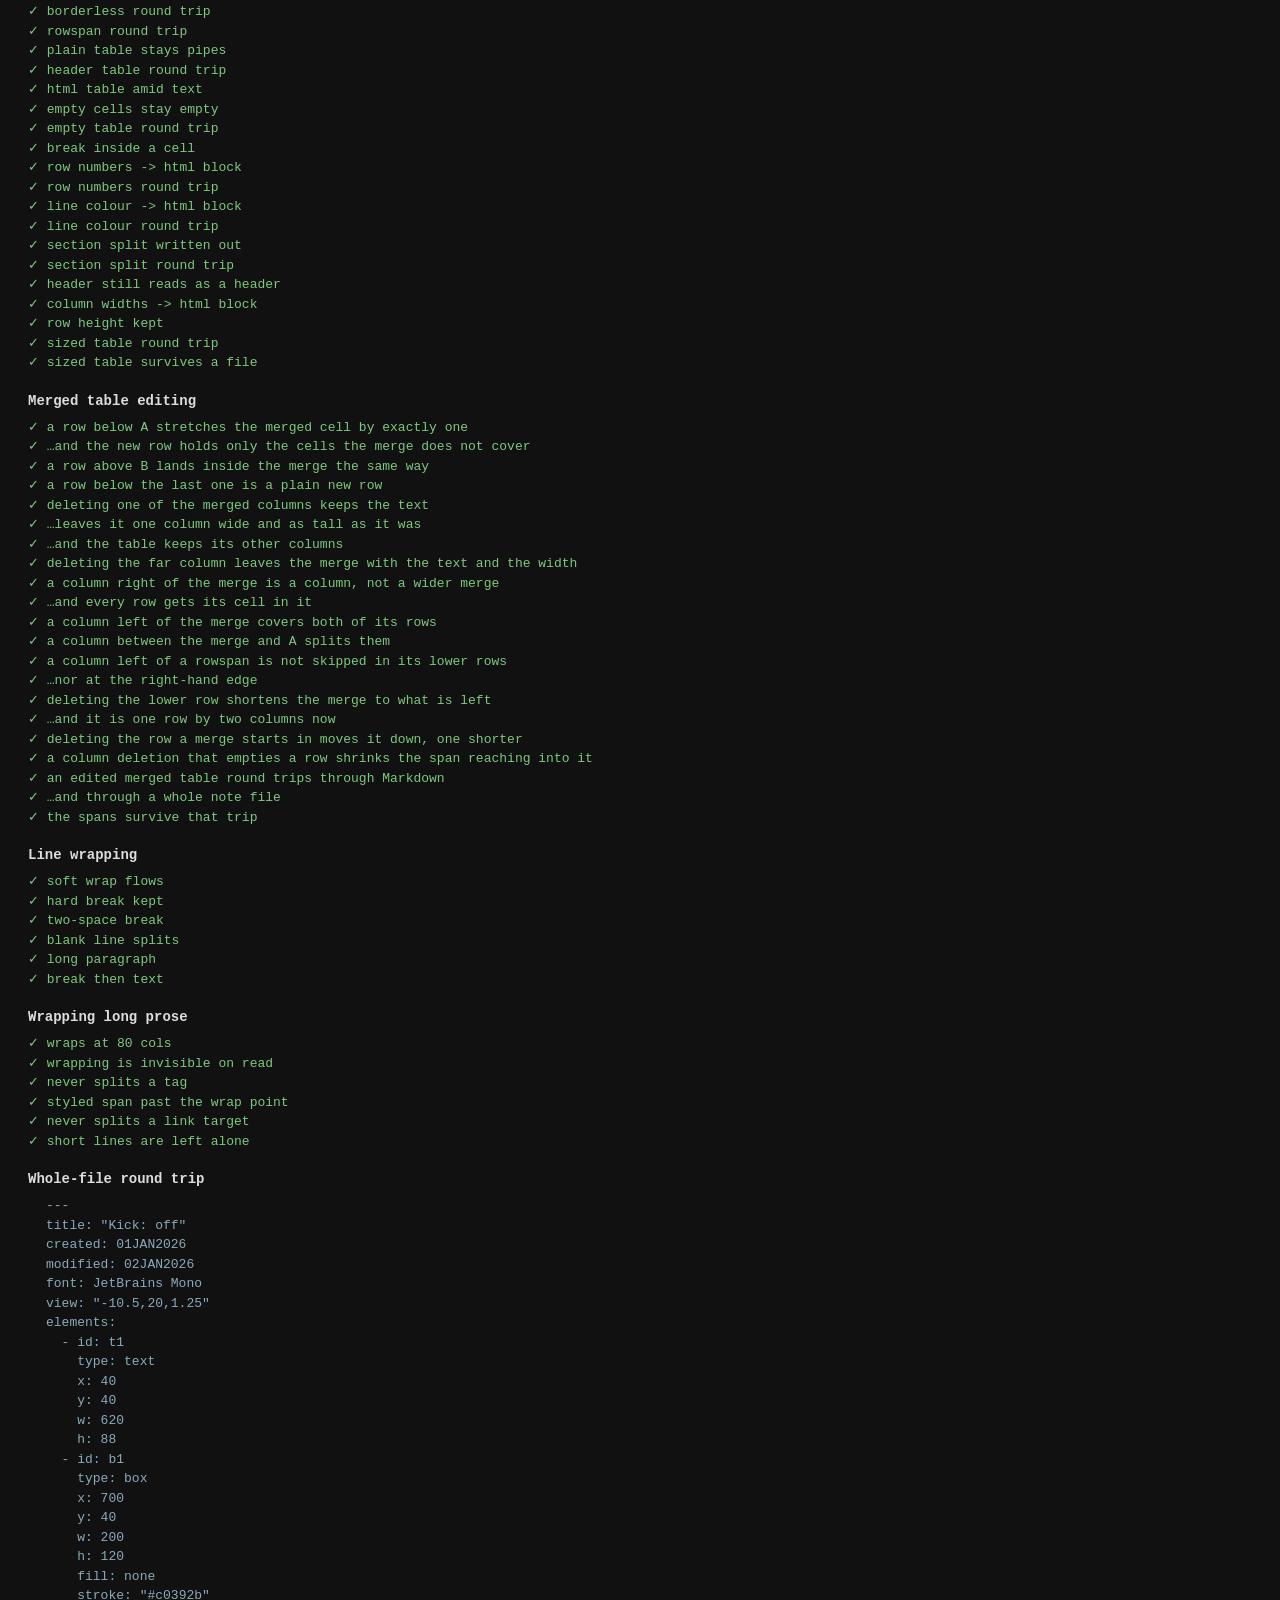
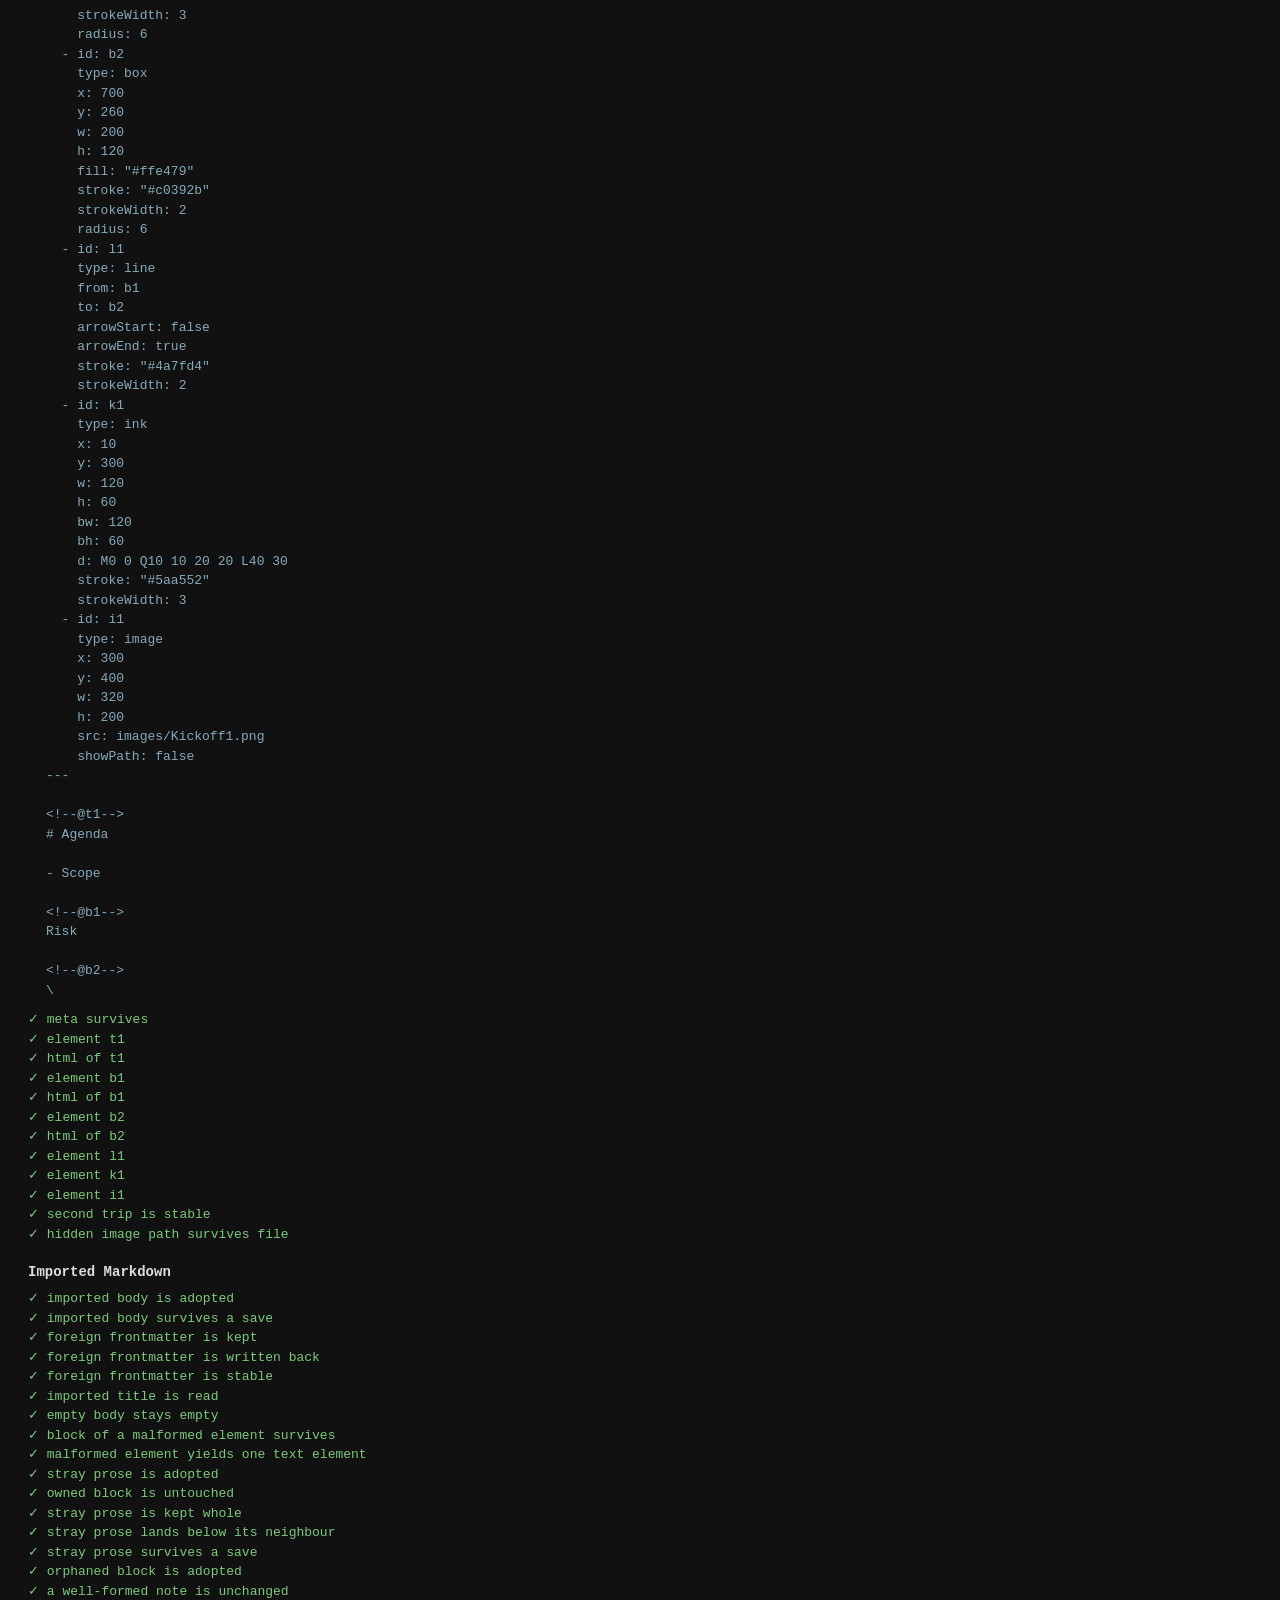
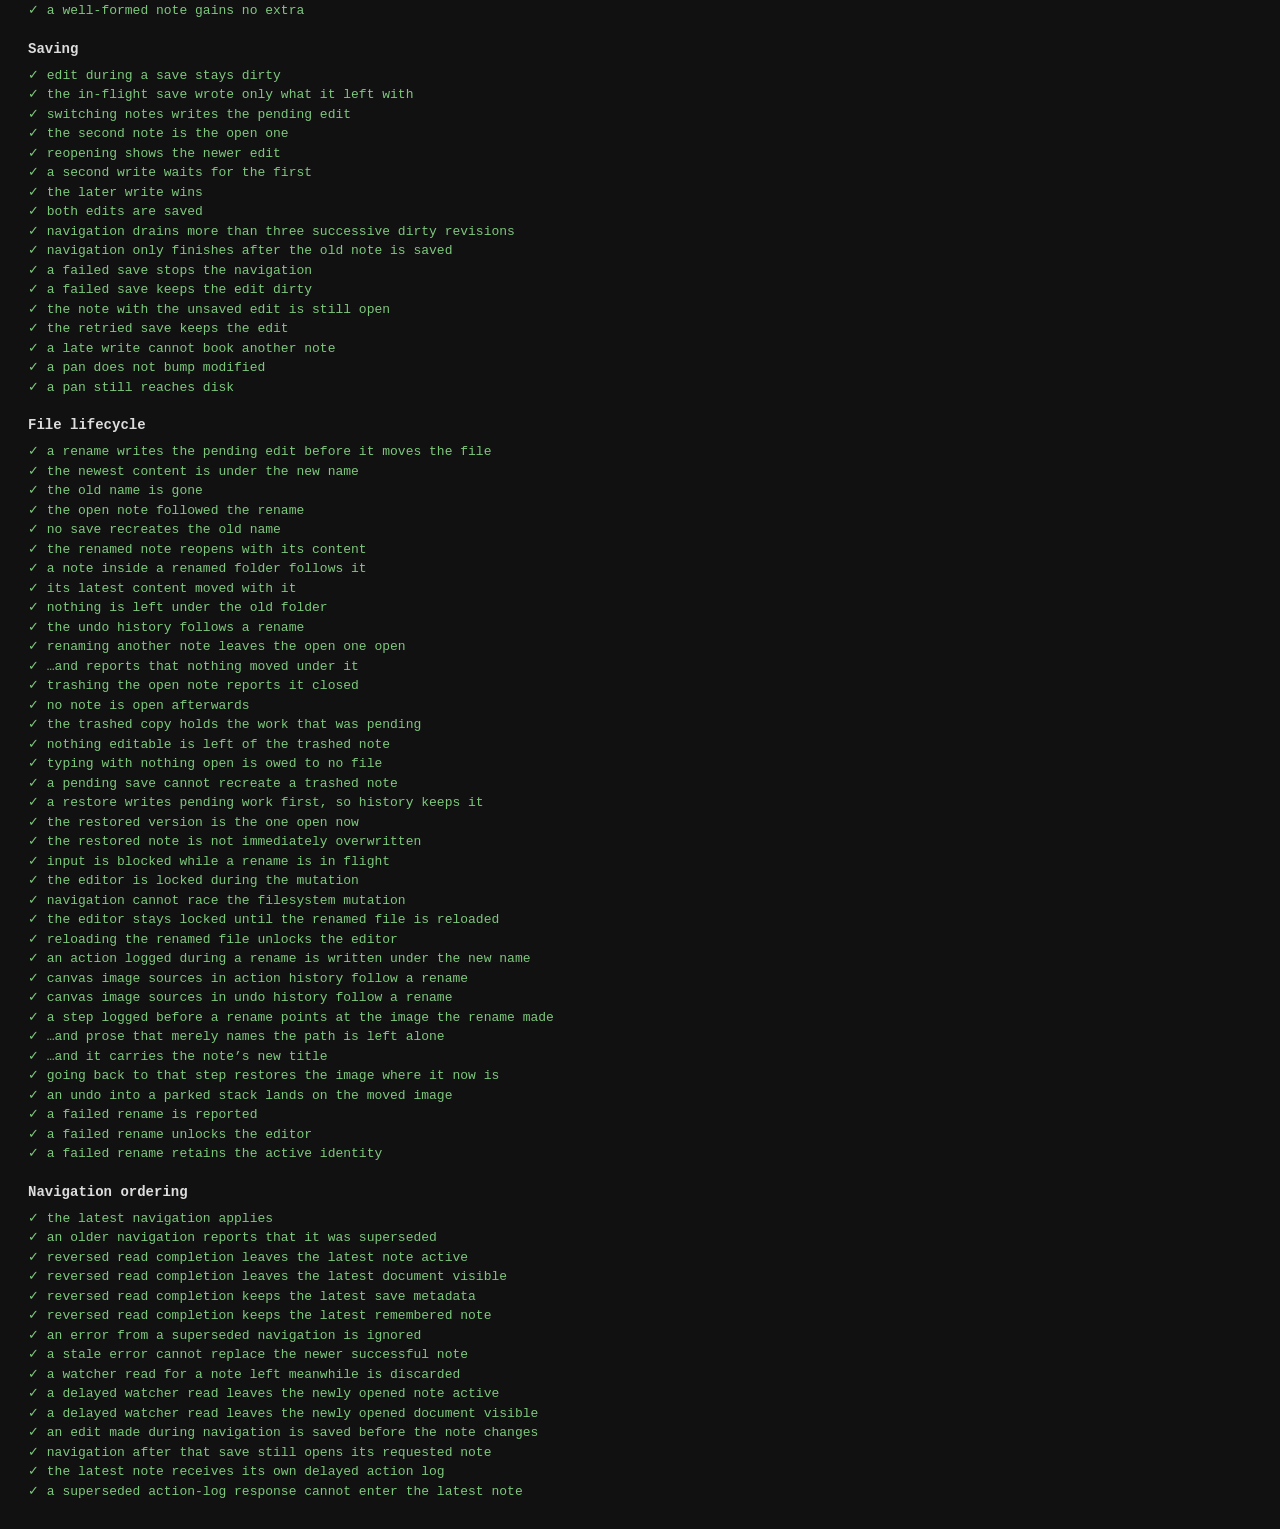
==== commit de46345d: "init" ====
--- a/app/test.html
+++ b/app/test.html
@@ -43,6 +43,7 @@
 trip('text colour',      '<p><span style="color:#d8574b">red</span> normal</p>');
 trip('highlight',        '<p><span style="background:#ffe479">lit</span></p>');
 trip('inline code',      '<p>run <code>ls -la</code> now</p>');
+trip('code block',       '<pre>const x = 1;\nconst y = 2;</pre>');
 trip('blockquote',       '<blockquote><p>quoted</p></blockquote>');
 trip('table',            '<table><thead><tr><th>a</th><th>b</th></tr></thead><tbody><tr><td>1</td><td>2</td></tr></tbody></table>');
 trip('mixed',            '<h1>T</h1><p>intro <strong>x</strong></p><ul><li>bullet</li></ul>');
@@ -57,8 +58,9 @@
 t('backtick',        mdToHtml(htmlToMd('<p>a ` b</p>')), '<p>a ` b</p>');
 t('hash mid-line',   mdToHtml(htmlToMd('<p>issue #42 filed</p>')), '<p>issue #42 filed</p>');
 t('dash start',      mdToHtml(htmlToMd('<p>- not a bullet</p>')), '<p>- not a bullet</p>');
-t('pipe in table',   mdToHtml(htmlToMd('<table><tbody><tr><td>a|b</td></tr></tbody></table>')),
-                     '<table><thead><tr><th>a|b</th></tr></thead><tbody></tbody></table>');
+t('pipe in headerless table',
+  mdToHtml(htmlToMd('<table><tbody><tr><td>a|b</td></tr></tbody></table>')),
+  '<table><tbody><tr><td>a|b</td></tr></tbody></table>');
 
 out.insertAdjacentHTML('beforeend', '<h2>Markdown → HTML</h2>');
 t('md bullets',   mdToHtml('- one\n- two'), '<ul><li>one</li><li>two</li></ul>');
@@ -68,6 +70,48 @@
 t('md escaped *', mdToHtml('a \\*b\\* c'),   '<p>a *b* c</p>');
 t('md table',     mdToHtml('| a | b |\n| --- | --- |\n| 1 | 2 |'),
    '<table><thead><tr><th>a</th><th>b</th></tr></thead><tbody><tr><td>1</td><td>2</td></tr></tbody></table>');
+
+out.insertAdjacentHTML('beforeend', '<h2>Fenced code blocks</h2>');
+
+const codeText = '  const x = "<tag>";  \n\n# not a heading\n- not a list\n| not | a table |';
+const codeHtml = mdToHtml('```js\n' + codeText + '\n```');
+const codeHost = document.createElement('div');
+codeHost.innerHTML = codeHtml;
+const codeNode = codeHost.querySelector('pre code');
+t('fence becomes a code block', codeNode?.textContent === codeText, true);
+t('language annotation is kept', codeNode?.className, 'language-js');
+t('code markup is inert text', codeHost.querySelector('h1, ul, table') === null, true);
+t('literal HTML is escaped in code', codeHtml.includes('&lt;tag&gt;'), true);
+
+const spacedCode = '<pre>first  \n\n\n  second\n</pre>';
+t('code whitespace survives round trip', (() => {
+  const host = document.createElement('div');
+  host.innerHTML = mdToHtml(htmlToMd(spacedCode));
+  return host.querySelector('pre')?.textContent === 'first  \n\n\n  second\n';
+})(), true);
+
+const ticks = '<pre>before\n```\nafter</pre>';
+const tickMd = htmlToMd(ticks);
+t('embedded backticks choose a longer fence', tickMd.startsWith('````\n'), true);
+t('embedded backticks survive round trip', (() => {
+  const host = document.createElement('div');
+  host.innerHTML = mdToHtml(tickMd);
+  return host.querySelector('pre')?.textContent === 'before\n```\nafter';
+})(), true);
+
+const languageBlock = '<pre><code class="language-python">print("ok")</code></pre>';
+t('language survives writer and reader', mdToHtml(htmlToMd(languageBlock)), languageBlock);
+t('tilde fences are read', mdToHtml('~~~\na &lt; b\n~~~'), '<pre>a &amp;lt; b</pre>');
+
+t('code survives a file', (() => {
+  const doc = { meta: { title: 'Code', created: '01JAN2026', modified: '01JAN2026',
+                        font: 'Roboto', view: null },
+                elements: [{ id: 't1', type: 'text', x: 0, y: 0, w: 300,
+                             html: '<pre>  one\n\n# two\n```</pre>' }] };
+  const host = document.createElement('div');
+  host.innerHTML = parseNote(serializeNote(doc)).elements[0].html;
+  return host.querySelector('pre')?.textContent === '  one\n\n# two\n```';
+})(), true);
 
 out.insertAdjacentHTML('beforeend', '<h2>Pipe-prefixed prose</h2>');
 
@@ -153,7 +197,35 @@
            return parseNote(serializeNote(d)).elements[0].html; })(),
   '<p><span style="font-size:32px">huge</span></p>');
 
-// merged cells and hidden rules have no pipe-table spelling -> raw HTML block
+// Header absence, merged cells and hidden rules have no pipe-table spelling ->
+// raw HTML block. In particular, treating the first row of a td-only table as
+// a pipe-table header changes the Header-off setting when the note reopens.
+const headerless = '<table><tbody><tr><td>a</td><td><strong>b</strong></td></tr>' +
+  '<tr><td>1</td><td><em>2</em></td></tr></tbody></table>';
+t('headerless -> html block', htmlToMd(headerless).startsWith('<table>'), true);
+trip('headerless round trip', headerless);
+t('headerless keeps row content and formatting', mdToHtml(htmlToMd(headerless)), headerless);
+t('headerless survives a file', (() => {
+  const d = { meta: { title: 'T', created: '01JAN2026', modified: '01JAN2026',
+                      font: 'Roboto', view: null },
+              elements: [{ id: 't1', type: 'text', x: 0, y: 0, w: 300,
+                           html: headerless }] };
+  return parseNote(serializeNote(d)).elements[0].html;
+})(), headerless);
+t('header off stays off', (() => {
+  const host = document.createElement('div');
+  host.innerHTML = '<table><thead><tr><th>a</th><th>b</th></tr></thead>' +
+    '<tbody><tr><td>1</td><td>2</td></tr></tbody></table>';
+  __test.M_table.toggleHeaderRow(host.querySelector('table'));
+  const d = { meta: { title: 'T', created: '01JAN2026', modified: '01JAN2026',
+                      font: 'Roboto', view: null },
+              elements: [{ id: 't1', type: 'text', x: 0, y: 0, w: 300,
+                           html: host.innerHTML }] };
+  const back = document.createElement('div');
+  back.innerHTML = parseNote(serializeNote(d)).elements[0].html;
+  return __test.M_table.hasHeaderRow(back.querySelector('table'));
+})(), false);
+
 const merged = '<table><tr><th colspan="2">Span</th></tr><tr><td>1</td><td>2</td></tr></table>';
 t('merged -> html block', htmlToMd(merged).startsWith('<table>'), true);
 trip('merged round trip', merged);
@@ -165,6 +237,8 @@
 t('plain table stays pipes',
   htmlToMd('<table><thead><tr><th>a</th></tr></thead><tbody><tr><td>1</td></tr></tbody></table>')
     .startsWith('|'), true);
+trip('header table round trip',
+  '<table><thead><tr><th>a</th></tr></thead><tbody><tr><td>1</td></tr></tbody></table>');
 t('html table amid text',
   mdToHtml('before\n\n' + merged + '\n\nafter').includes('colspan="2"'), true);
 
@@ -463,13 +537,21 @@
 
 // The store is driven against stub API responses that can be held open, which
 // is the only way to see what an edit made *during* a write is worth. Nothing
-// here touches the real notebook: every endpoint the store calls is replaced
-// for the rest of the page, the note paths are ones no notebook would have,
-// and the one localStorage key it writes is put back afterwards.
+// here touches the real notebook or normal browser storage: every endpoint the
+// store calls is replaced for the rest of the page, and wb:last lives in a
+// fresh in-memory Storage-shaped object.
 await (async () => { try {
   const { M_store, api } = __test;
-  const { store, open, commit, saveNow, touchView, undo, logAction,
-          settle, moveFile, trashFile, restoreFile } = M_store;
+  const { store, open, commit, saveNow, touchView, undo, logAction, revertTo,
+          reloadChanged, settle, moveFile, trashFile, restoreFile, useStorage } = M_store;
+
+  const stored = new Map();
+  const testStorage = {
+    getItem: key => stored.has(key) ? stored.get(key) : null,
+    setItem: (key, value) => stored.set(key, String(value)),
+    removeItem: key => stored.delete(key),
+  };
+  useStorage(testStorage);
 
   const A = '__test-store-A.md', B = '__test-store-B.md';
   const noteText = (name, body) => `---
@@ -514,8 +596,6 @@
   const body = path => { const d = document.createElement('div');
                          d.innerHTML = parseNote(disk[path]).elements[0].html;
                          return d.textContent.trim(); };
-
-  const lastKey = localStorage.getItem('wb:last');
 
   // ── an edit made while a save is in flight is not saved by that save ──────
   await open(A);
@@ -552,6 +632,21 @@
   t('both edits are saved', store.dirty, false);
   hold = false;
 
+  // Continuous edits must not hit an arbitrary save-drain limit.
+  const ordinaryWrite = api.write;
+  let editsDuringWrites = 0;
+  api.write = async (path, text) => {
+    const result = await ordinaryWrite(path, text);
+    if (++editsDuringWrites <= 7) edit('<p>continuous ' + editsDuringWrites + '</p>');
+    return result;
+  };
+  edit('<p>before continuous writes</p>');
+  await open(B);
+  t('navigation drains more than three successive dirty revisions', body(A), 'continuous 7');
+  t('navigation only finishes after the old note is saved', store.path, B);
+  api.write = ordinaryWrite;
+  await open(A);
+
   // ── a failed save keeps the work and stops the navigation ────────────────
   edit('<p>five</p>');
   fails = true;
@@ -706,15 +801,173 @@
   const renaming = moveFile(S, T);
   for (let i = 0; !releaseRename && i < 100; i++) await tick();
   logged.length = 0;
+  const blockedInput = new Event('beforeinput', { bubbles: true, cancelable: true });
+  window.dispatchEvent(blockedInput);
+  t('input is blocked while a rename is in flight', blockedInput.defaultPrevented, true);
+  t('the editor is locked during the mutation', M_store.editingBlocked(), true);
+  let concurrentOpenBlocked = false;
+  try { await open(B); } catch { concurrentOpenBlocked = true; }
+  t('navigation cannot race the filesystem mutation', concurrentOpenBlocked, true);
   logAction('Logged mid-rename');
   releaseRename();
   await renaming;
   api.rename = plainRename;
+  t('the editor stays locked until the renamed file is reloaded', M_store.editingBlocked(), true);
+  await open(T);
+  t('reloading the renamed file unlocks the editor', M_store.editingBlocked(), false);
   await settle();
   t('an action logged during a rename is written under the new name',
     logged.at(-1) && logged.at(-1).path, T);
 
-  lastKey === null ? localStorage.removeItem('wb:last') : localStorage.setItem('wb:last', lastKey);
+  // ── snapshots taken before a rename follow the images the rename moved ───
+  // The server answers a rename with what it did — {old image: new image} and
+  // the note's new title — so the documents held in memory can be brought
+  // forward the way the ones on disk were.
+  const G = '__test-store-G.md', H = '__test-store-H.md';
+  const renamed = api.rename;
+  api.rename = (from, to) => {
+    moveKeys(from, to);
+    return Promise.resolve({ path: to, title: 'H', images: { 'G1.png': 'H1.png' } });
+  };
+  const pasted = '<p><img src="images/G1.png"> and images/G1.png named in prose</p>';
+  const carried = '<p><img src="images/H1.png"> and images/G1.png named in prose</p>';
+
+  disk[G] = noteText('G', 'start');
+  await open(G);
+  store.doc.elements[0].html = pasted;
+  store.doc.elements.push({ id: 'canvas-image', type: 'image', src: 'images/G1.png', x: 0, y: 0, w: 20, h: 20 });
+  commit('Pasted an image');
+  edit('<p>typed on afterwards</p>');
+  await moveFile(G, H);
+  const step = store.actions.find(a => a.label === 'Pasted an image');
+  t('canvas image sources in action history follow a rename',
+    JSON.parse(step.snap).elements.find(e => e.type === 'image').src, 'images/H1.png');
+  t('canvas image sources in undo history follow a rename',
+    JSON.parse(store.history.find(e => JSON.parse(e.snap).elements.some(x => x.type === 'image')).snap)
+      .elements.find(e => e.type === 'image').src, 'images/H1.png');
+  t('a step logged before a rename points at the image the rename made',
+    JSON.parse(step.snap).elements[0].html, carried);
+  t('…and prose that merely names the path is left alone',
+    JSON.parse(step.snap).elements[0].html.includes('images/G1.png named'), true);
+  t('…and it carries the note\u2019s new title', JSON.parse(step.snap).meta.title, 'H');
+  revertTo(step.id);
+  t('going back to that step restores the image where it now is',
+    store.doc.elements[0].html, carried);
+
+  // ── …including an undo stack parked while another note was open ──────────
+  const P = '__test-store-P.md', Q = '__test-store-Q.md';
+  api.rename = (from, to) => {
+    moveKeys(from, to);
+    return Promise.resolve({ path: to, title: 'Q', images: { 'P1.png': 'Q1.png' } });
+  };
+  disk[P] = noteText('P', 'start');
+  await open(P);
+  edit('<p><img src="images/P1.png"></p>');
+  await open(B);                                  // parks P's undo stack
+  await moveFile(P, Q);
+  await open(Q);
+  undo();
+  t('an undo into a parked stack lands on the moved image',
+    store.doc.elements[0].html, '<p><img src="images/Q1.png"></p>');
+  api.rename = async () => { throw new Error('rename failed'); };
+  let failedRename = false;
+  try { await moveFile(Q, P); } catch { failedRename = true; }
+  t('a failed rename is reported', failedRename, true);
+  t('a failed rename unlocks the editor', M_store.editingBlocked(), false);
+  t('a failed rename retains the active identity', store.path, Q);
+  api.rename = renamed;
+
+  out.insertAdjacentHTML('beforeend', '<h2>Navigation ordering</h2>');
+
+  // Reads are held independently so their responses can be delivered in the
+  // opposite order from the clicks that asked for them.
+  const NA = '__test-nav-A.md', NB = '__test-nav-B.md';
+  disk[NA] = noteText('Nav A', 'older selection');
+  disk[NB] = noteText('Nav B', 'latest selection');
+  const reads = new Map();
+  api.read = path => new Promise((resolve, reject) => reads.set(path, { resolve, reject }));
+  const readAsked = async path => {
+    for (let i = 0; !reads.has(path) && i < 100; i++) await tick();
+  };
+  const answerRead = (path, text = disk[path], mtime = 40) => {
+    const request = reads.get(path); reads.delete(path);
+    request.resolve({ text, mtime });
+  };
+
+  const firstOpen = open(NA);
+  await readAsked(NA);
+  const latestOpen = open(NB);
+  await readAsked(NB);
+  answerRead(NB);
+  t('the latest navigation applies', await latestOpen, true);
+  answerRead(NA);
+  t('an older navigation reports that it was superseded', await firstOpen, false);
+  t('reversed read completion leaves the latest note active', store.path, NB);
+  t('reversed read completion leaves the latest document visible',
+    store.doc.elements[0].html, '<p>latest selection</p>');
+  t('reversed read completion keeps the latest save metadata', store.savedText, disk[NB]);
+  t('reversed read completion keeps the latest remembered note',
+    testStorage.getItem('wb:last'), NB);
+
+  // A rejected request is just as stale as a successful one once a later click
+  // has won. It resolves false, so main.go neither selects it nor shows its error.
+  const staleError = open(NA);
+  await readAsked(NA);
+  const successful = open(NB);
+  await readAsked(NB);
+  answerRead(NB, disk[NB], 41);
+  await successful;
+  const oldFailure = reads.get(NA); reads.delete(NA);
+  oldFailure.reject(new Error('old read failed'));
+  t('an error from a superseded navigation is ignored', await staleError, false);
+  t('a stale error cannot replace the newer successful note', store.path, NB);
+
+  // The watcher captures both visit identity and save metadata before reading.
+  // Even A → B → A would reject the first visit's response by token; this
+  // simpler A → B case also proves it cannot put A over B.
+  const external = reloadChanged(NB);
+  await readAsked(NB);
+  const away = open(NA);
+  await readAsked(NA);
+  answerRead(NA, disk[NA], 42);
+  await away;
+  answerRead(NB, noteText('Nav B', 'changed outside'), 43);
+  t('a watcher read for a note left meanwhile is discarded', await external, false);
+  t('a delayed watcher read leaves the newly opened note active', store.path, NA);
+  t('a delayed watcher read leaves the newly opened document visible',
+    store.doc.elements[0].html, '<p>older selection</p>');
+
+  // A note can still be edited while the destination read is away. The current
+  // navigation settles that edit a second time before replacing the document.
+  api.read = path => path === NB
+    ? new Promise((resolve, reject) => reads.set(path, { resolve, reject }))
+    : Promise.resolve({ text: disk[path], mtime: 44 });
+  await open(NA);
+  const editWhileReading = open(NB);
+  await readAsked(NB);
+  edit('<p>typed while B was loading</p>');
+  answerRead(NB, disk[NB], 45);
+  await editWhileReading;
+  t('an edit made during navigation is saved before the note changes',
+    body(NA), 'typed while B was loading');
+  t('navigation after that save still opens its requested note', store.path, NB);
+
+  // Action-log reads are guarded by the same visit token. Path alone would not
+  // protect A → B → A, where the first and third visits have the same name.
+  const actionReads = new Map();
+  api.read = path => Promise.resolve({ text: disk[path], mtime: 46 });
+  api.actions = path => new Promise(resolve => actionReads.set(path, resolve));
+  await open(NA);
+  await open(NB);
+  const action = label => ({ id: label, label, at: 1, snap: JSON.stringify(store.doc) });
+  actionReads.get(NB)({ actions: [action('Latest action')] });
+  await tick();
+  t('the latest note receives its own delayed action log', store.actions[0].label, 'Latest action');
+  actionReads.get(NA)({ actions: [action('Stale action')] });
+  await tick();
+  t('a superseded action-log response cannot enter the latest note',
+    store.actions.map(a => a.label).join('|'), 'Latest action');
+
   // Let the action log's debounce fire into the stub, so no beacon carrying a
   // test path is left queued for when this page closes.
   await new Promise(r => setTimeout(r, 1700));
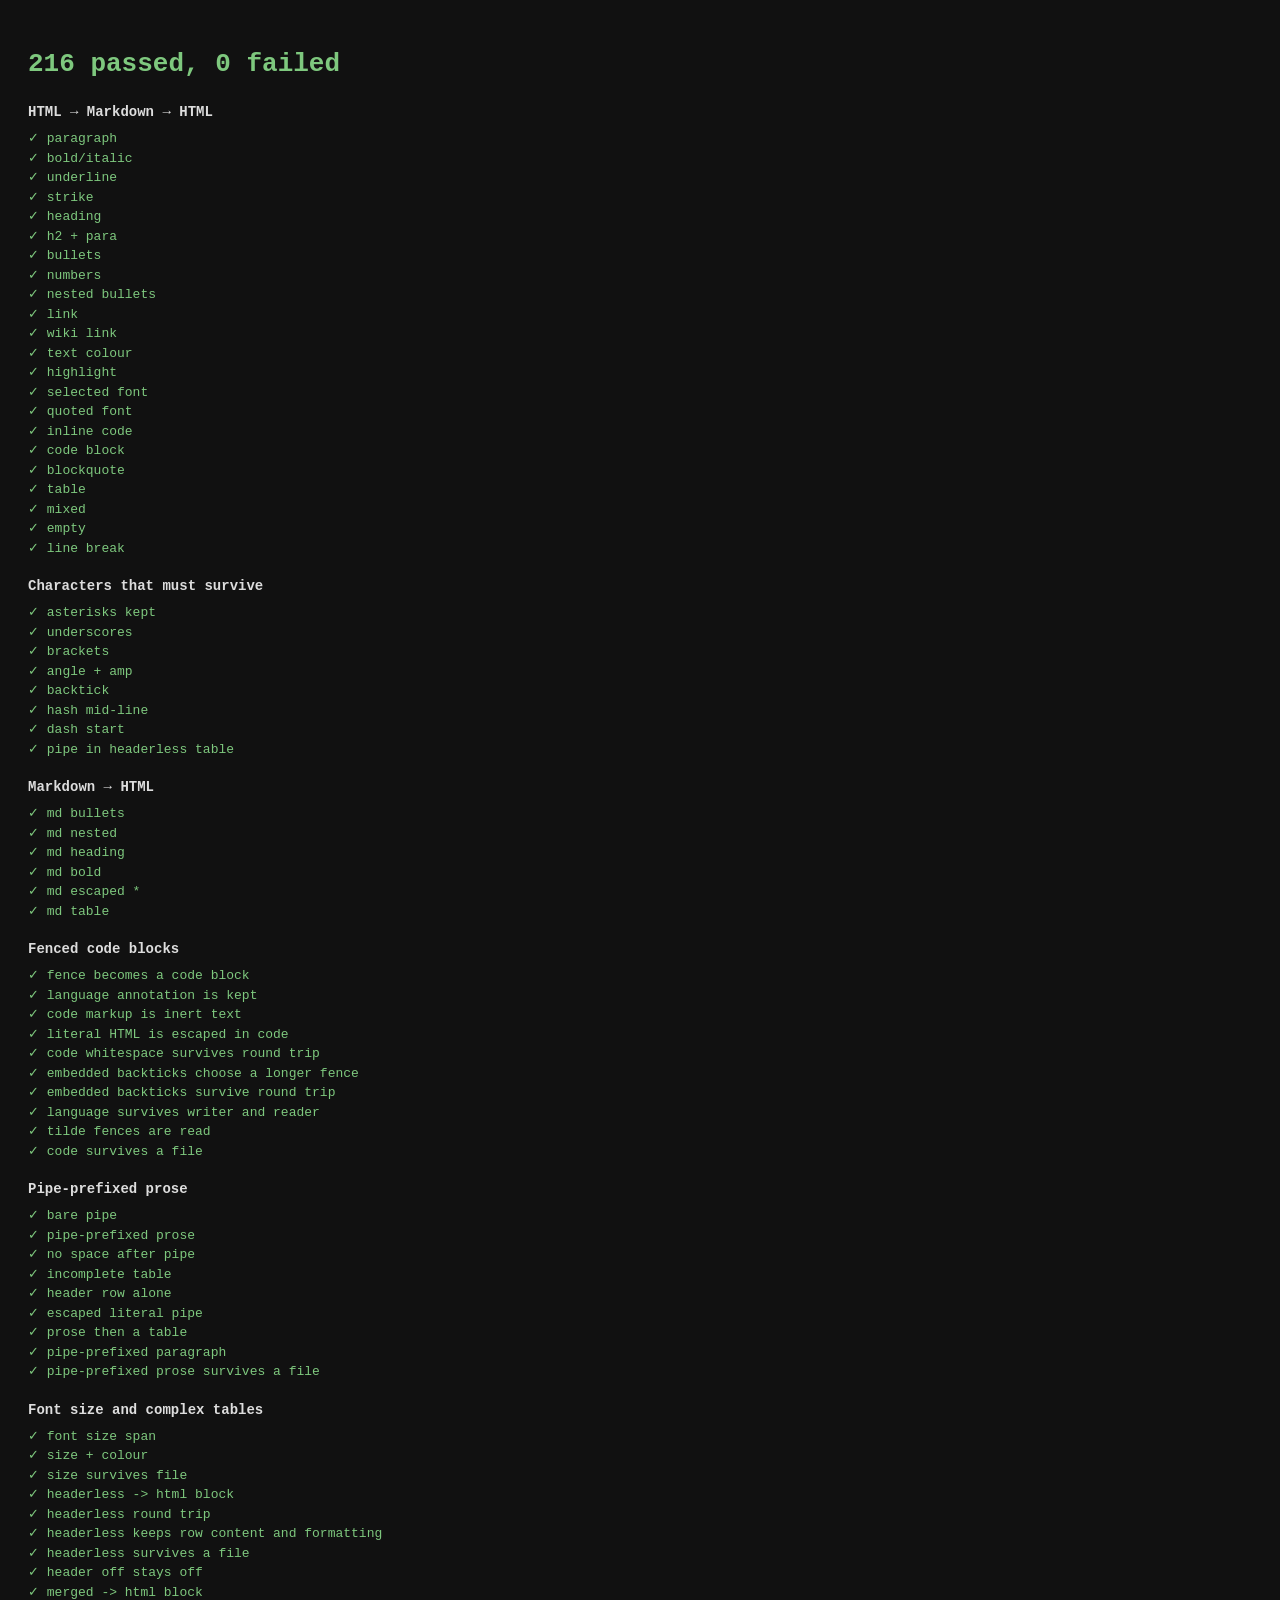
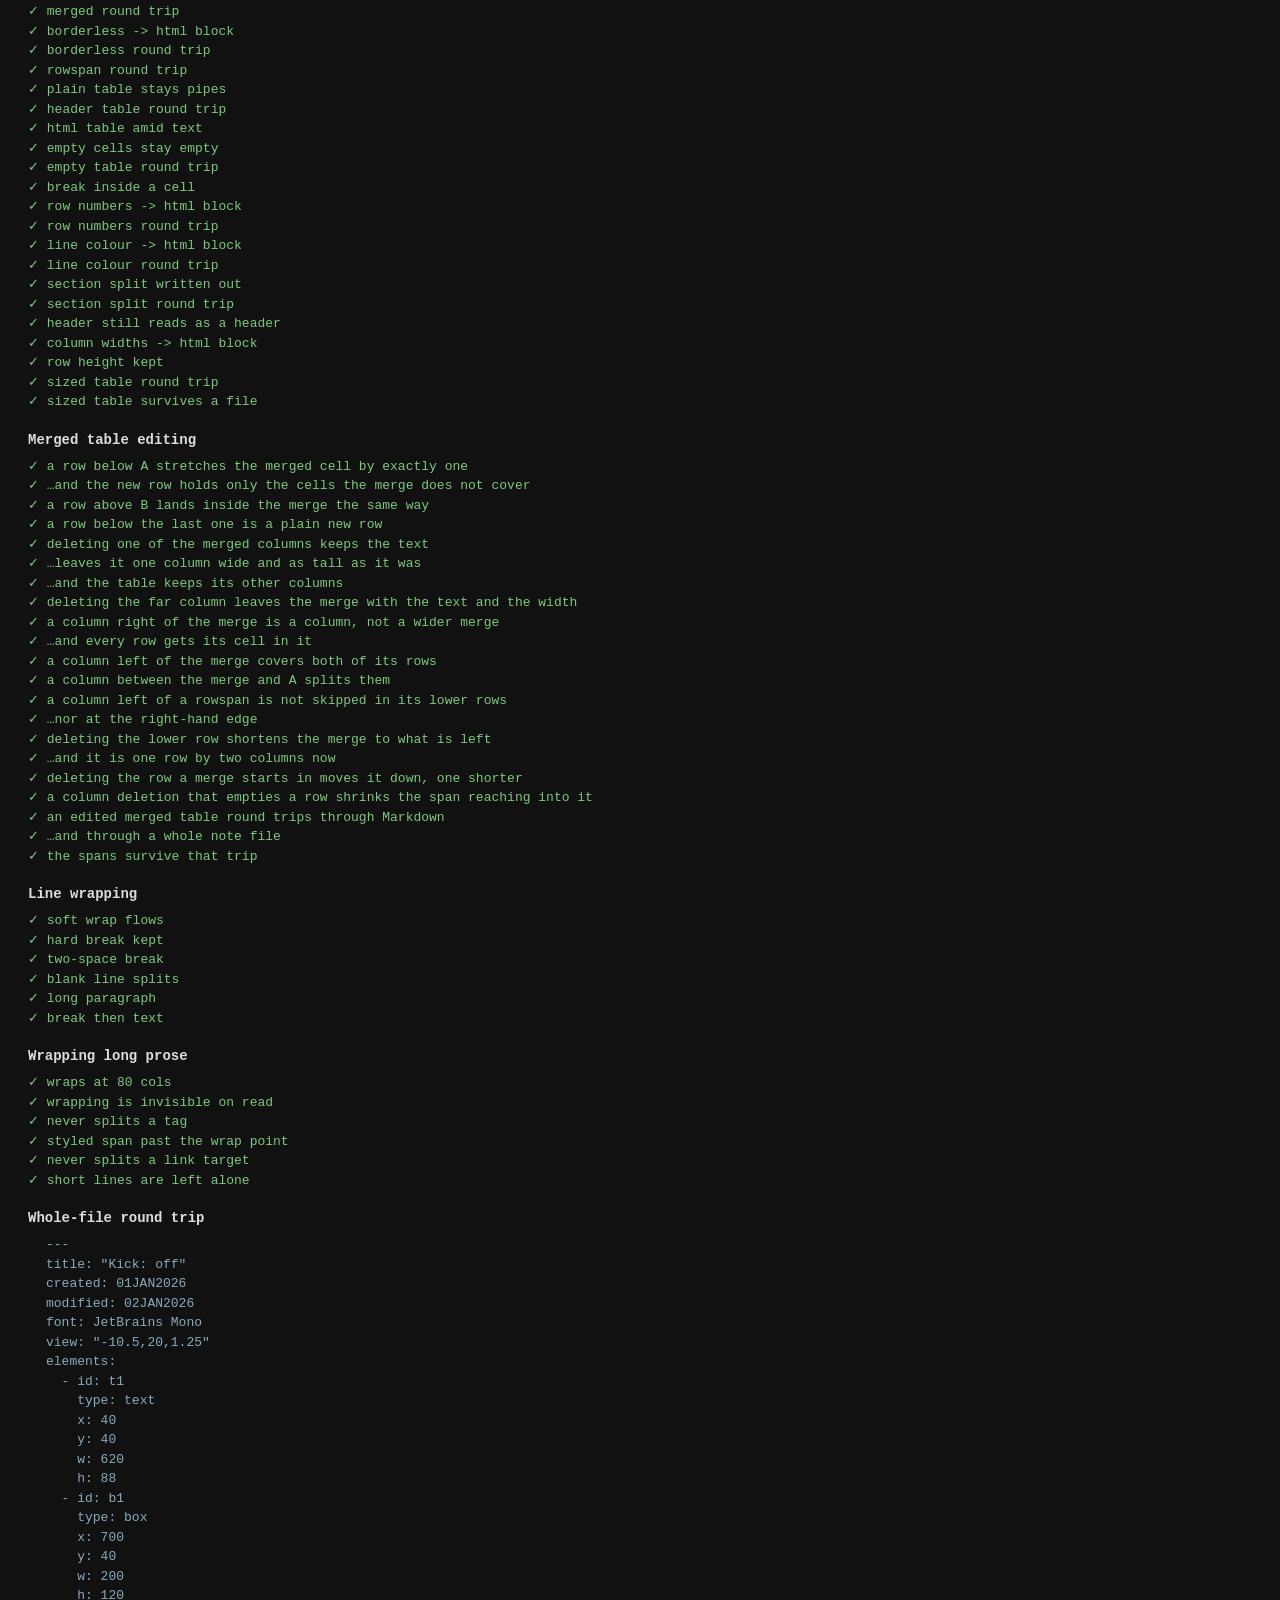
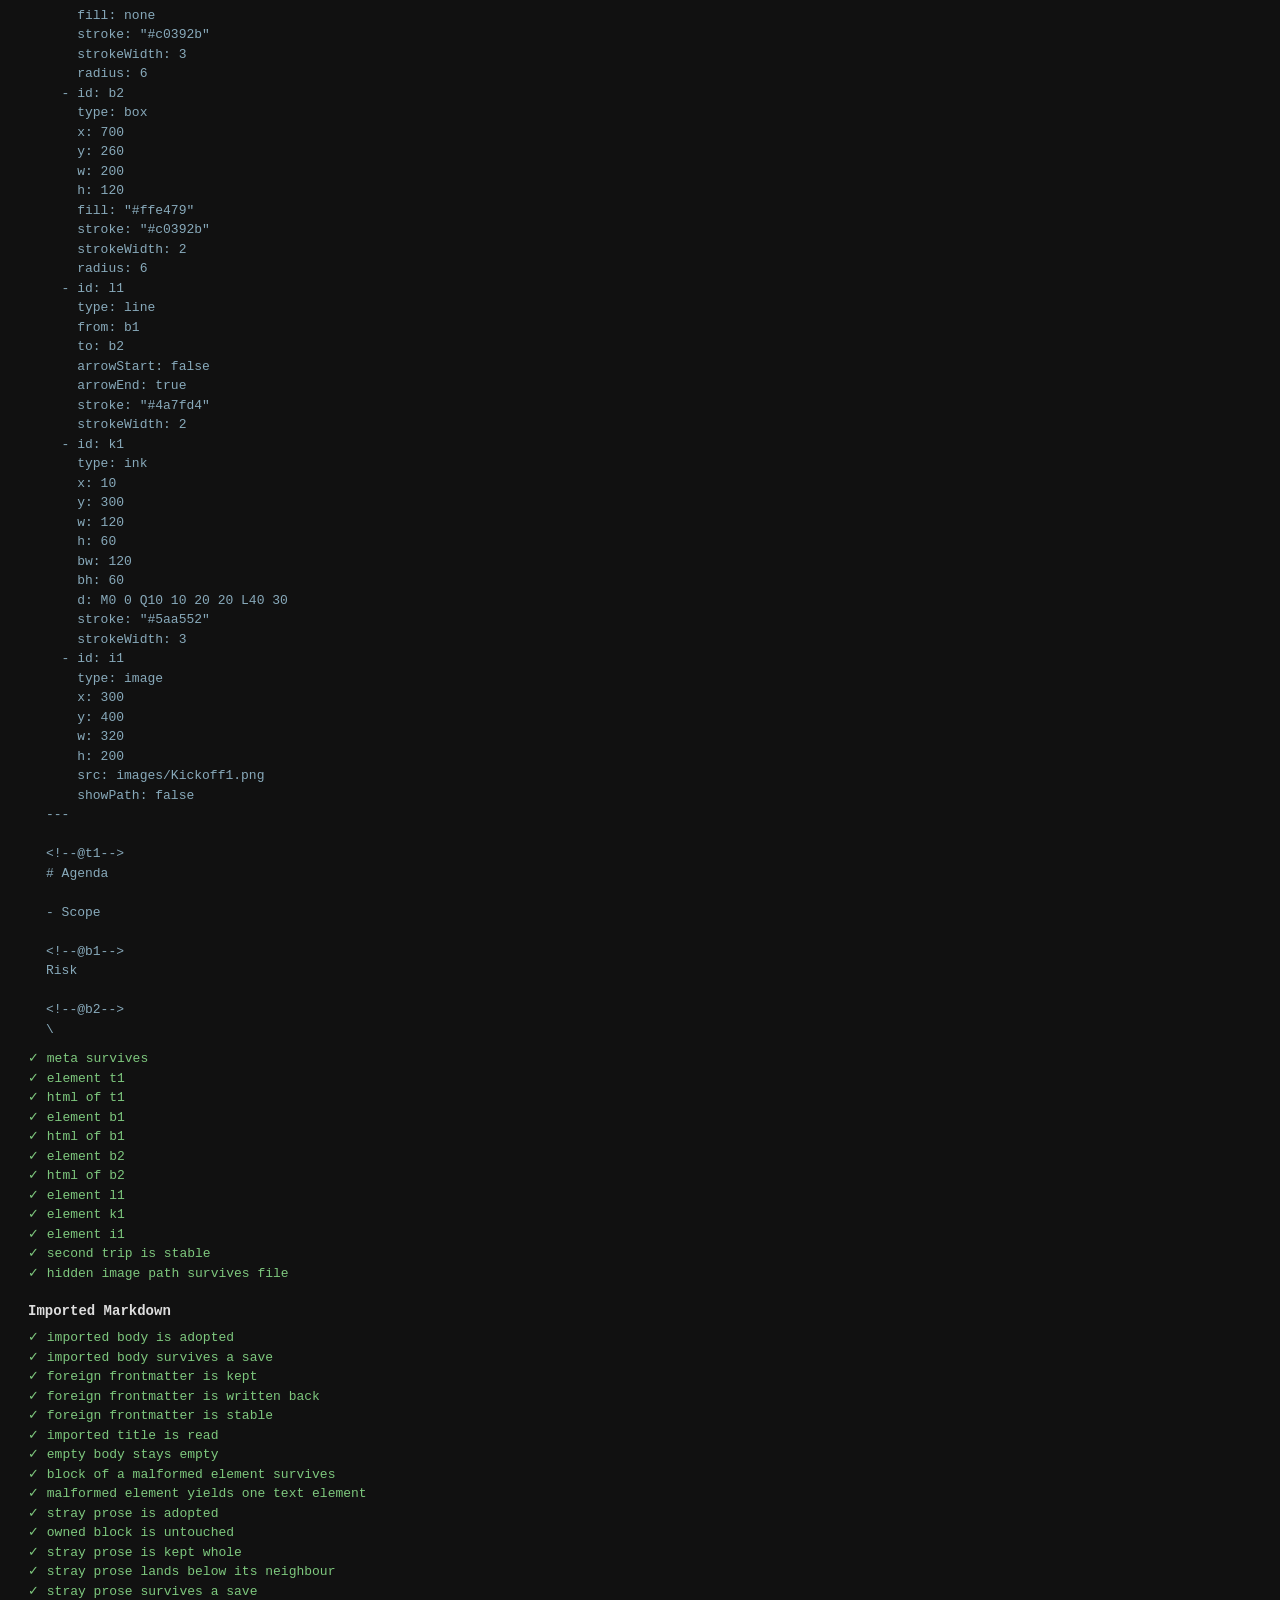
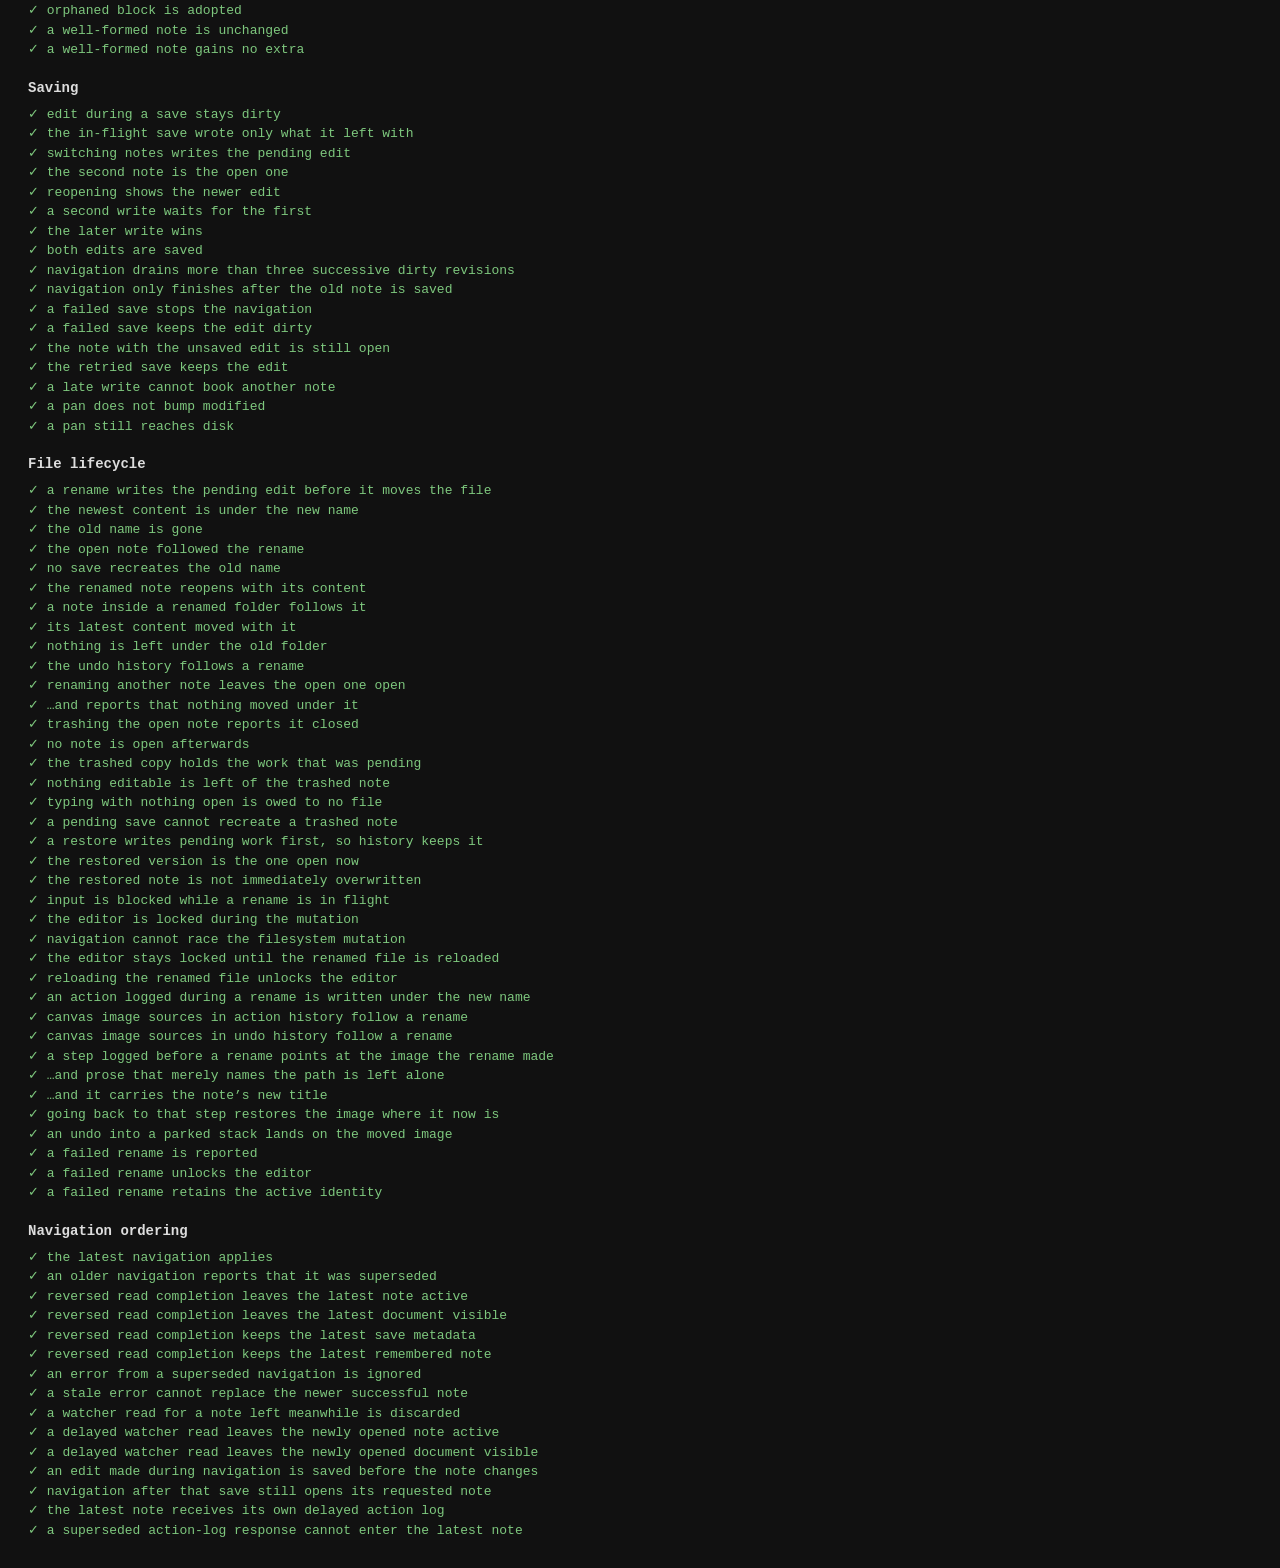
==== commit 5ecbd242: "init" ====
--- a/app/test.html
+++ b/app/test.html
@@ -42,6 +42,8 @@
 trip('wiki link',        '<p>see <a class="wiki" data-note="Other Note" href="#">Other Note</a></p>');
 trip('text colour',      '<p><span style="color:#d8574b">red</span> normal</p>');
 trip('highlight',        '<p><span style="background:#ffe479">lit</span></p>');
+trip('selected font',    '<p>before <span style="font-family:Arial, Helvetica, sans-serif">selected</span> after</p>');
+trip('quoted font',      '<p><span style="font-family:\'JetBrains Mono\', monospace">selected</span> unchanged</p>');
 trip('inline code',      '<p>run <code>ls -la</code> now</p>');
 trip('code block',       '<pre>const x = 1;\nconst y = 2;</pre>');
 trip('blockquote',       '<blockquote><p>quoted</p></blockquote>');
